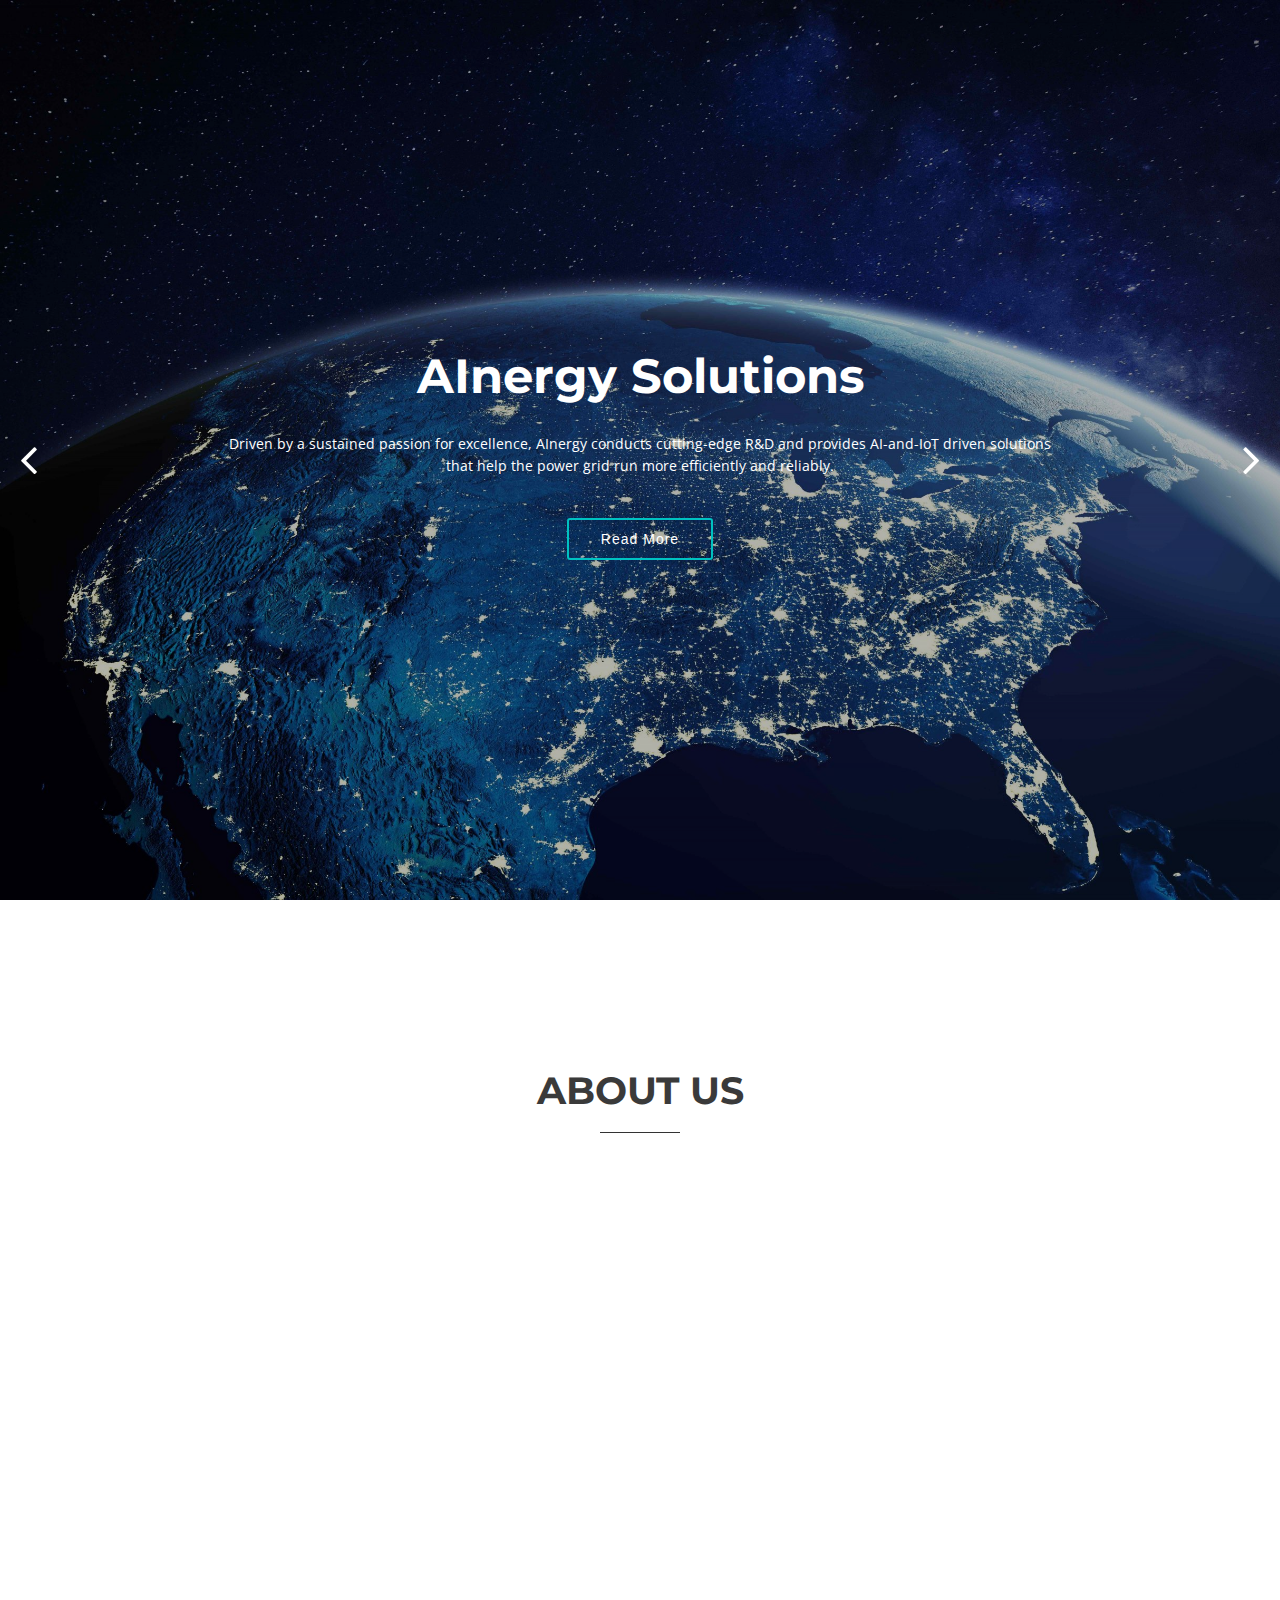
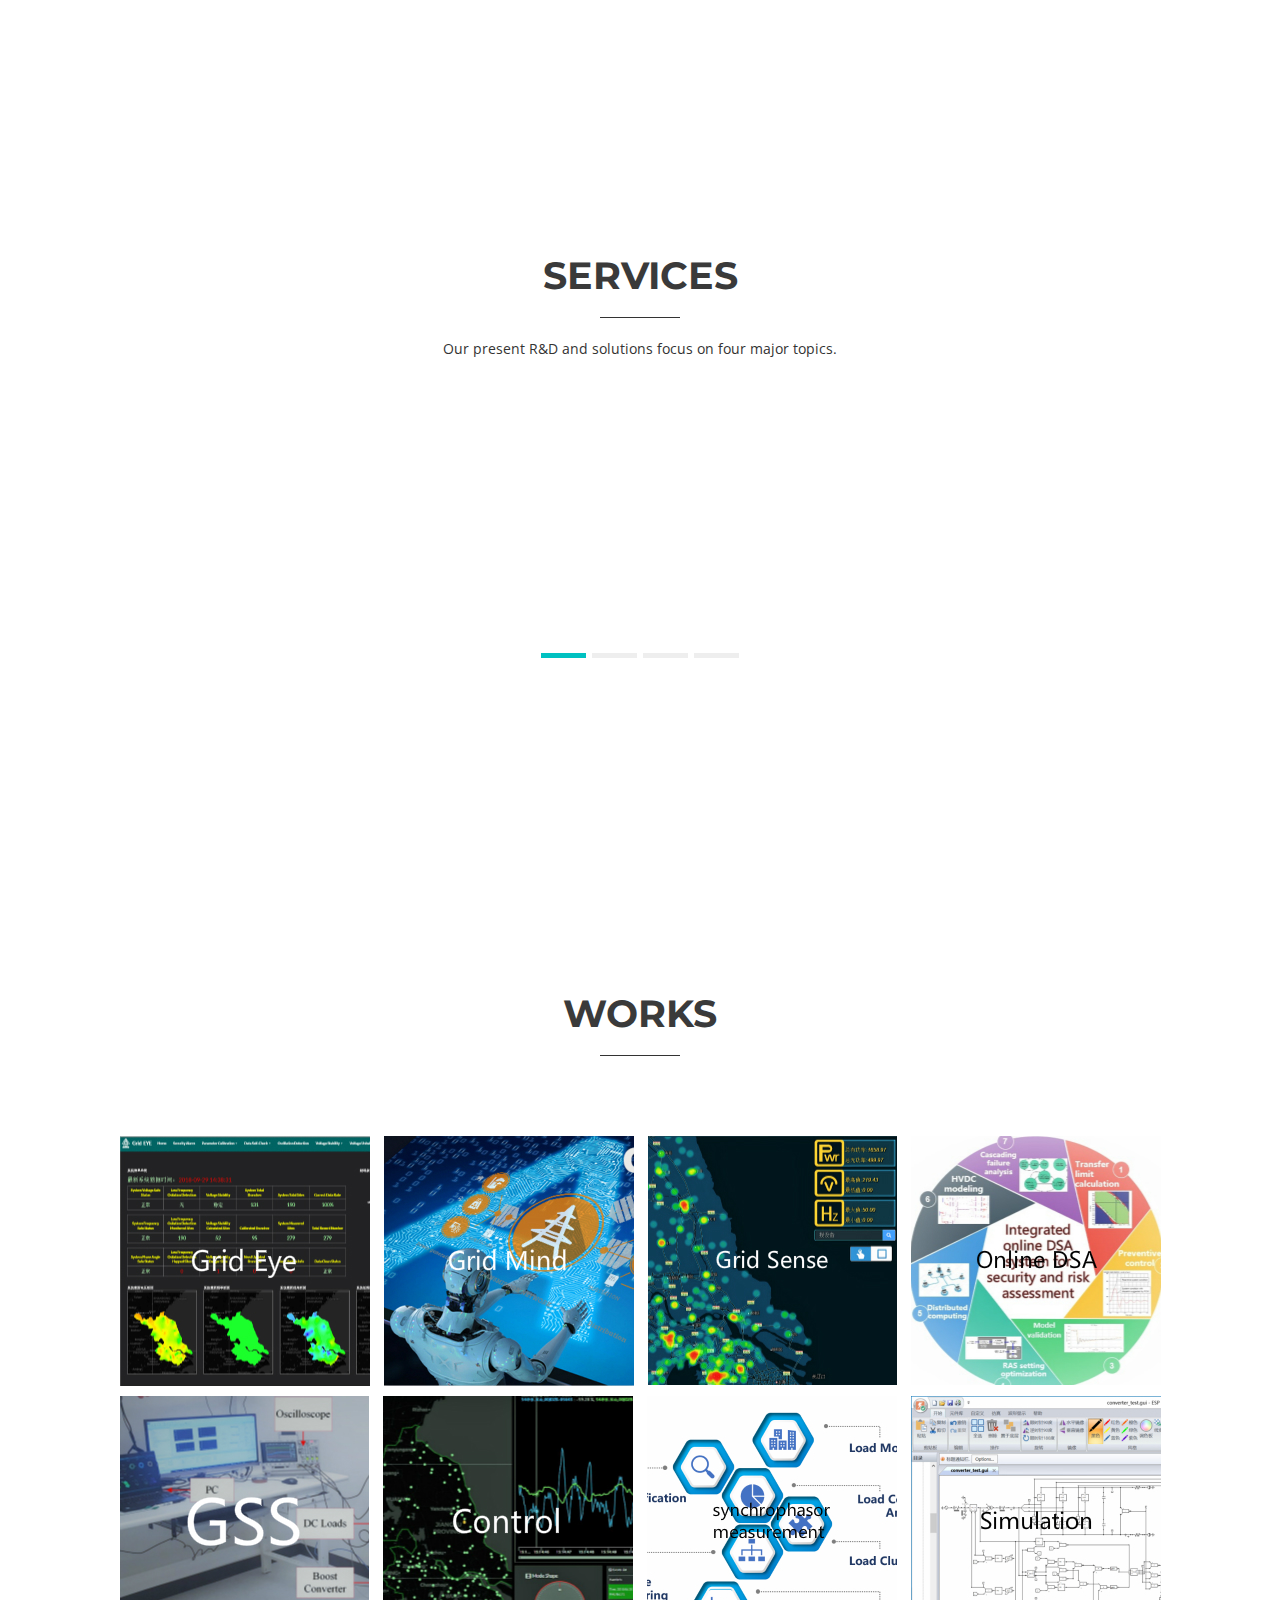
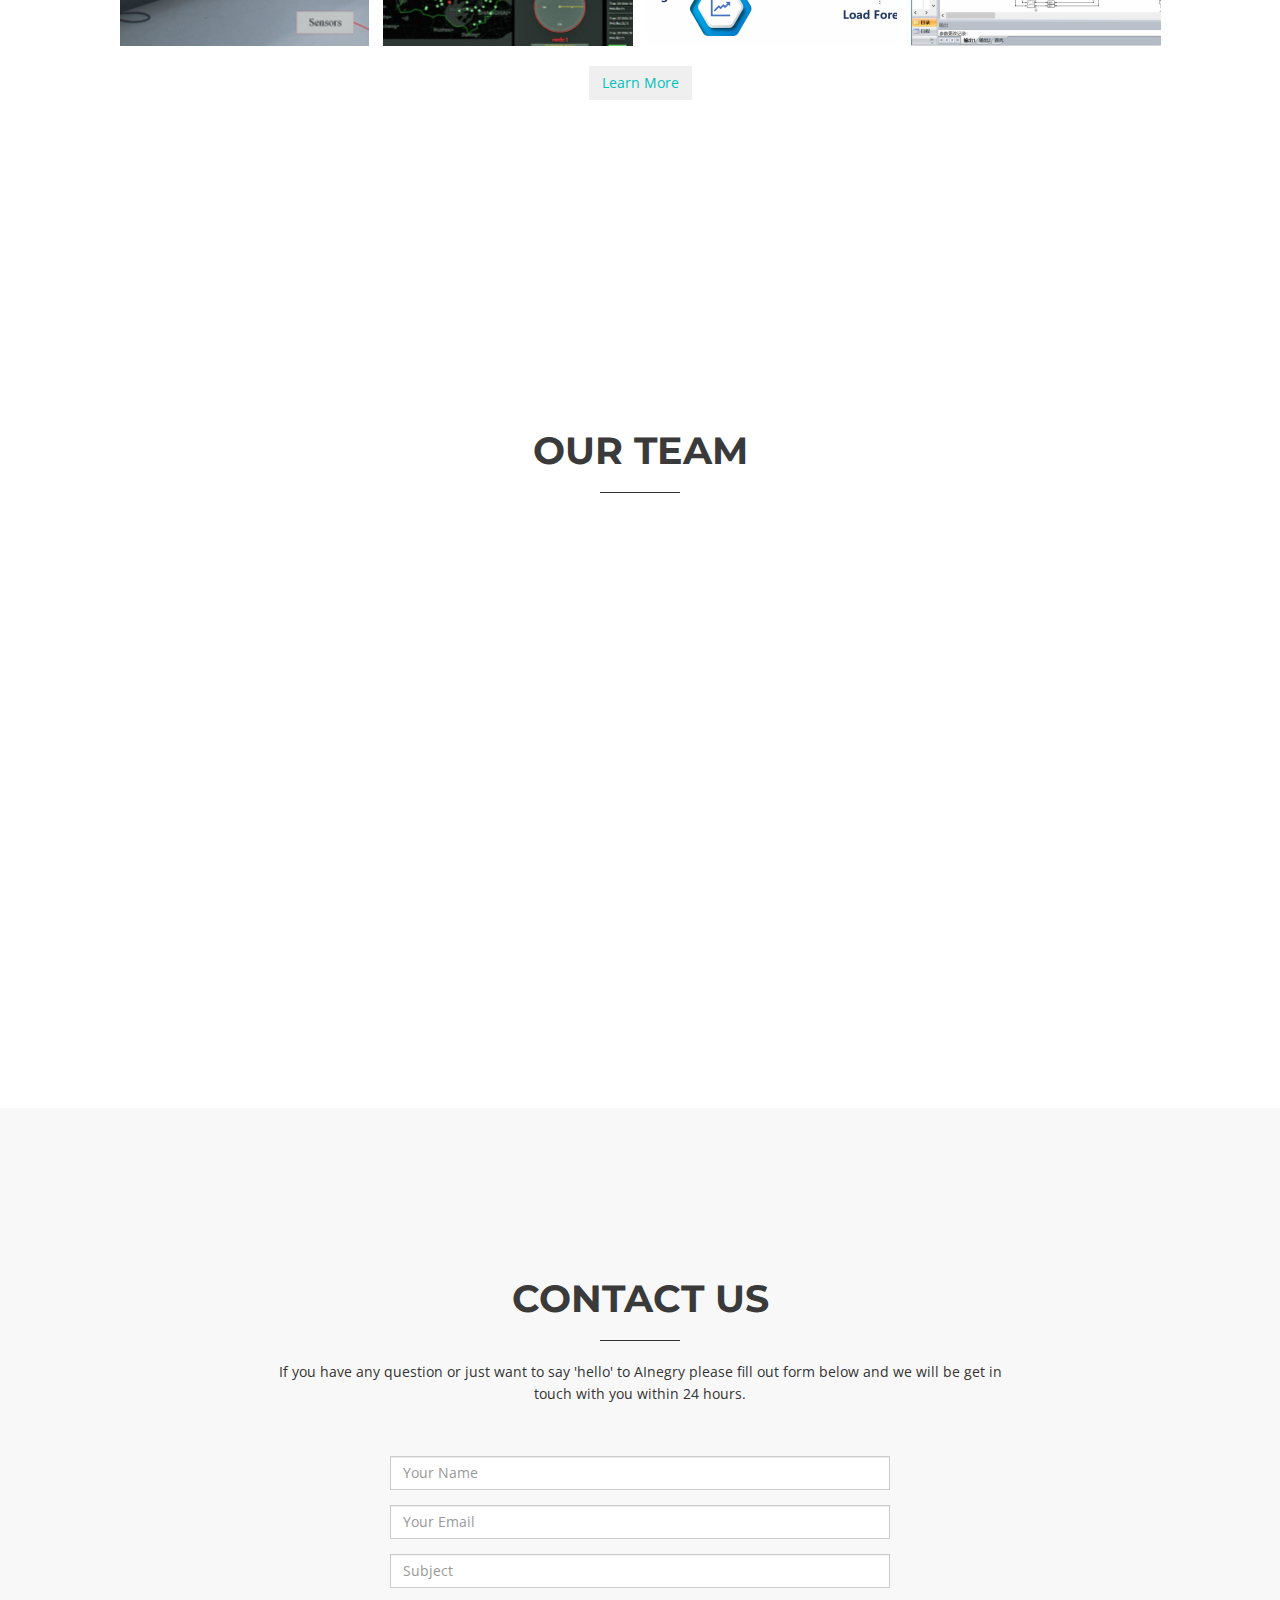
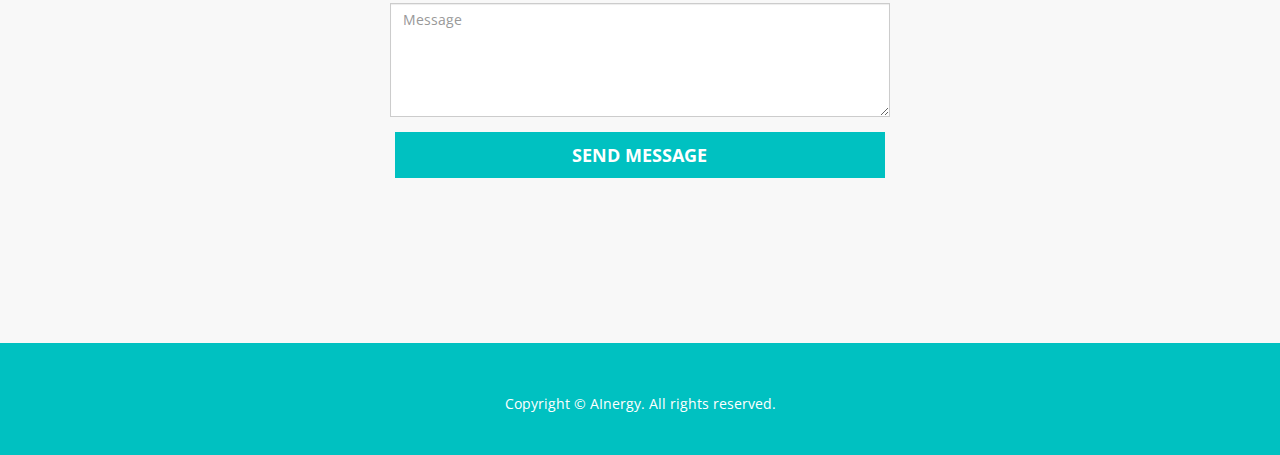
==== index.html @ 53bf7cd3 "add tab log" ====
<!DOCTYPE html>
<html>

<head>
  <title>AInergy</title>
  
  <meta charset="utf-8" />
  <meta content="width=device-width, initial-scale=1, maximum-scale=1, user-scalable=no" name="viewport">
  <!-- css -->
  <link href="https://fonts.googleapis.com/css?family=Montserrat:400,700|Open+Sans:400,300,700,800" rel="stylesheet" media="screen">

  <link href="css/bootstrap.min.css" rel="stylesheet" media="screen">
  <link href="css/style.css" rel="stylesheet" media="screen">
  <link href="color/default.css" rel="stylesheet" media="screen">
  <link rel="shortcut icon"  href="./img/intro/logo_tab.ico" >

  <!-- =======================================================
    Theme Name: AInergy
  ======================================================= -->
</head>

<body>

  <!-- Navigation -->
  <nav class="navbar navbar-default" role="navigation">
    <div class="container">
      <div class="navbar-header">
        <button type="button" class="navbar-toggle" data-toggle="collapse" data-target=".navbar-ex1-collapse">
          <span class="sr-only">Toggle nav</span>
          <span class="icon-bar"></span>
          <span class="icon-bar"></span>
          <span class="icon-bar"></span>
        </button>

        <!-- Logo text or image -->
        <!-- <a class="navbar-brand" href="index.html"> -->
          <img src="img/intro/logo.png" height="50px" style="vertical-align: middle;">
        <!-- </a> -->

      </div>
      <div class="navigation collapse navbar-collapse navbar-ex1-collapse">
        <ul class="nav navbar-nav">
          <li class="current"><a href="#intro">Home</a></li>
          <li><a href="#about">About</a></li>
          <li><a href="#services">Service</a></li>
          <li><a href="./works.html">Works</a></li>
          <li><a href="#team">Team</a></li>
          <li><a href="#contact">Contact</a></li>
        </ul>
      </div>
    </div>
  </nav>

  <!-- intro area -->
  <section id="intro">
    <div class="intro-container">
      <div id="introCarousel" class="carousel slide carousel-fade" data-ride="carousel">

        <div class="carousel-inner" role="listbox">

          <!-- Slide 1 -->
          <div class="item active">
            <div class="carousel-background"><img src="img/intro/1.jpg" alt=""></div>
            <div class="carousel-container">
              <div class="carousel-content">
                <h2 class="animated fadeInDown">AInergy Solutions</h2>
                <p class="animated fadeInUp"> 
                  Driven by a sustained passion for excellence, AInergy conducts cutting-edge R&D and provides AI-and-IoT 
                  driven solutions that help the power grid run more efficiently and reliably. </p>
                <a href="#about" class="btn-get-started animated fadeInUp">Read More</a>
              </div>
            </div>
          </div>
          
          <!-- Slide 2 -->
          <div class="item">
            <div class="carousel-background"><img src="img/intro/2.jpg" alt=""></div>
            <div class="carousel-container">
              <div class="carousel-content">
                <h2 class="animated fadeInDown">Creativity and Technology</span></h2>
                <p class="animated fadeInUp">Emphasis is particularly laid on fundamental, cutting-edge, and cross-disciplinary research and development in the fields of the electric power system modernization and the applications of information and communications technologies for power sector.</p>
                <a href="#about" class="btn-get-started animated fadeInUp">Read More</a>
              </div>
            </div>
          </div>


        <a class="carousel-control-prev" href="#introCarousel" role="button" data-slide="prev">
          <span class="carousel-control-prev-icon fa fa-angle-left" aria-hidden="true"></span>
          <span class="sr-only">Previous</span>
        </a>

        <a class="carousel-control-next" href="#introCarousel" role="button" data-slide="next">
          <span class="carousel-control-next-icon fa fa-angle-right" aria-hidden="true"></span>
          <span class="sr-only">Next</span>
        </a>

      </div>
    </div>
  </section><!-- #intro -->

  <!-- About -->
  <section id="about" class="home-section bg-white">
    <div class="container">
      <div class="row">
        <div class="col-md-offset-2 col-md-8">
          <div class="section-heading">
            <h2>About us</h2>
            <div class="heading-line"></div>
            <!-- <p>We’ve been doing smart grid research institute helps the power grid run more efficiently and reliably.</p> -->
          </div>
        </div>
      </div>
      <div class="row wow fadeInUp">
        <div class="col-md-6 about-img">
          <img src="img/intro/about-img.jpg" alt="">
        </div>

        <div class="col-md-6 content">
          <!-- <h2>The electric power industry faces great challenges and opportunities</h2>
          <h3>from increasing penetration of renewables, 
            transportation electrification, hybrid operation of AC and DC grids, and aging infrastructure. </h3> -->
          <h3>
            The AInergy group conducts applied research to address the challenges of renewable energy integration and 
            power system modernization from the perspectives of AI and IoT based advanced control and analytics technolgoies. 
            In particular, we leverage state-of-the-art ICT technologies solve system level problems and provide 
            Software-as-a-Serivce (SaaS) to our clients. Our team is form by talented researchers and engineers from multiple 
            disciplines, including power engineering, operations research, software engineering, and communications. 
            Our products have been deployed and serving the smart grids for years with proven track of effectiveness.
          </h3>
        </div>
      </div>
    </div>
  </section>

  <!-- Parallax 1 -->
  <!-- <section id="parallax1" class="home-section parallax" data-stellar-background-ratio="0.5">
    <div class="container">
      <div class="row">
        <div class="col-md-12">
          <div class="color-light">
            <h2 class="wow bounceInDown" data-wow-delay="0.5s">Details are the key for perfection</h2>
            <p class="lead wow bounceInUp" data-wow-delay="1s">We mix all detailed things together</p>
          </div>
        </div>
      </div>
    </div>
  </section> -->

  <!-- Services -->
  <section id="services" class="home-section bg-white">
    <div class="container">
      <div class="row">
        <div class="col-md-offset-2 col-md-8">
          <div class="section-heading">
            <h2>Services</h2>
            <div class="heading-line"></div>
            <p>Our present R&D and solutions focus on four major topics. </p>
          </div>
        </div>
      </div>
      <div class="row">
        <div class="col-md-12">
          <div id="carousel-service" class="service carousel slide">

            <!-- slides -->
            <div class="carousel-inner">
              <div class="item active">
                <div class="row">
                  <div class="col-sm-12 col-md-offset-1 col-md-6">
                    <div class="wow bounceInLeft">
                      <h4>AI-Driven Power System Automatic Control</h4>
                      <p>AI and HPC Based Autonomous Dispatch Robot for Power Grid - "Grid Mind"</p>
                    </div>
                  </div>
                  <div class="col-sm-12 col-md-5">
                    <div class="screenshot wow bounceInRight">
                      <img src="img/screenshots/gridmind.png" class="img-responsive" alt="" />
                    </div>
                  </div>
                </div>
              </div>
              <div class="item">
                <div class="row">
                  <div class="col-sm-12 col-md-offset-1 col-md-6">
                    <div class="wow bounceInLeft">
                      <h4>Big Data Analysis</h4>
                      
                      <p>An Integrated Wide-area Grid Security Monitoring and Control System - "Grid Eye"</p>
                    </div>
                  </div>
                  <div class="col-sm-12 col-md-5">
                    <div class="screenshot wow bounceInRight">
                      <img src="img/screenshots/grideye.png" class="img-responsive" alt="" />
                    </div>
                  </div>
                </div>
              </div>
              <div class="item">
                <div class="row">
                  <div class="col-sm-12 col-md-offset-1 col-md-6">
                    <div class="wow bounceInLeft">
                      <h4>IoT and Blockchain Driven Distributed Energy Resources Aggregation</h4>
                      <p>Our team together with NARI have developed an innovative cyber-physical system, Grid Sense, for fast and adaptive direct load control based on the Internet of Things (IoT), edge computing, and nonintrusive load monitoring (NILM) technologies.</p>
                    </div>
                  </div>
                  <div class="col-sm-12 col-md-5">
                    <div class="screenshot wow bounceInRight">
                      <img src="img/screenshots/srtplug.jpg" class="img-responsive" alt="" />
                    </div>
                  </div>
                </div>
              </div>
              <div class="item">
                <div class="row">
                  <div class="col-sm-12 col-md-offset-1 col-md-6">
                    <div class="wow bounceInLeft">
                      <h4>Integrated energy system and micro-grid</h4>
                      <p>Grid storage system (GSS) offers valuable benefits for the economic and reliable operation of the grid. </p>
                    </div>
                  </div>
                  <div class="col-sm-12 col-md-5">
                    <div class="screenshot wow bounceInRight">
                      <img src="img/screenshots/ess.jpg" class="img-responsive" alt="" />
                    </div>
                  </div>
                </div>
              </div>

            </div>

            <!-- Indicators -->
            <ol class="carousel-indicators">
              <li data-target="#carousel-service" data-slide-to="0" class="active"></li>
              <li data-target="#carousel-service" data-slide-to="1"></li>
              <li data-target="#carousel-service" data-slide-to="2"></li>
              <li data-target="#carousel-service" data-slide-to="3"></li>
            </ol>
          </div>
        </div>
      </div>
    </div>
  </section>

  <!-- Works -->
  <section id="portfolio" class="home-section bg-white">
    <div class="container">
      <div class="row">
        <div class="col-md-offset-2 col-md-8">
          <div class="section-heading">
            <h2>Works</h2>
            <div class="heading-line"></div>
          </div>
        </div>
      </div>
      <div class="row">
        <div class="col-lg-12">

          <ul id="og-grid" class="og-grid">
            <li>
              <a href="./works.html">
                <img src="img/works/thumbs/1.jpg" alt="./works.html" />
              </a>
            </li>
            <li>
              <a href="./works.html">
                <img src="img/works/thumbs/2.jpg" alt="./works.html" />
              </a>
            </li>
            <li>
              <a href="./works.html">
                <img src="img/works/thumbs/3.jpg" alt="./works.html" />
              </a>
            </li>
            <li>
              <a href="./works.html">
                <img src="img/works/thumbs/4.jpg" alt="./works.html" />
              </a>
            </li>
            <li>
              <a href="./works.html">
                <img src="img/works/thumbs/5.jpg" alt="./works.html" />
              </a>
            </li>
            <li>
              <a href="./works.html">
                <img src="img/works/thumbs/6.jpg" alt="./works.html" />
              </a>
            </li>
            <li>
              <a href="./works.html">
                <img src="img/works/thumbs/7.jpg" alt="./works.html" />
              </a>
            </li>
            <li>
              <a href="./works.html">
                <img src="img/works/thumbs/8.jpg" alt="./works.html" />
              </a>
            </li>

          </ul>
          <button><a href="./works.html">Learn More</a></button>
        </div>
      </div>

    </div>
  </section>

  <!-- Parallax 2 -->
  <!-- <section id="parallax2" class="home-section parallax" data-stellar-background-ratio="0.5">
    <div class="container">
      <div class="row">
        <div class="col-md-12">
          <ul class="clients">
            <li class="wow fadeInDown" data-wow-delay="0.3s"><a href="#"><img src="img/clients/state_grid.png" alt="" /></a></li>
          </ul>
        </div>
      </div>
    </div>
  </section> -->

  <!-- Team -->
  <section id="team" class="home-section bg-white">
    <div class="container">
      <div class="row">
        <div class="col-md-offset-2 col-md-8">
          <div class="section-heading">
            <h2>Our Team</h2>
            <div class="heading-line"></div>
          </div>
        </div>
      </div>
      <div class="row" >
        <div class="col-xs-12 col-sm-3 col-md-3 col-lg-3">
          <div class="box-team wow bounceInUp" data-wow-delay="0.1s">
            <img src="img/team/0.jpg" alt="" class="img-circle img-responsive" />
            <h4>Di Shi, Ph.D.</h4>
            <p>Founder</p>
            <button onclick="window.open('http://www.ainergysolutions.com/','mywindow');">Learn More</button>
          </div>
        </div>
        <!-- <div class="col-xs-12 col-sm-3 col-md-3 col-lg-3" data-wow-delay="0.3s">
          <div class="box-team wow bounceInUp">
            <img src="img/team/2.jpg" alt="" class="img-circle img-responsive" />
            <h4>Thomas Jeffersonn</h4>
            <p>Web Designer</p>
          </div>
        </div>
        <div class="col-xs-12 col-sm-3 col-md-3 col-lg-3" data-wow-delay="0.5s">
          <div class="box-team wow bounceInUp">
            <img src="img/team/3.jpg" alt="" class="img-circle img-responsive" />
            <h4>Nola Maurin</h4>
            <p>Illustrator</p>
          </div>
        </div>
        <div class="col-xs-12 col-sm-3 col-md-3 col-lg-3" data-wow-delay="0.7s">
          <div class="box-team wow bounceInUp">
            <img src="img/team/4.jpg" alt="" class="img-circle img-responsive" />
            <h4>Mira Ladovic</h4>
            <p>Typographer</p>
          </div>
        </div> -->
      </div>
    </div>
  </section>

  <!-- Contact -->
  <section id="contact" class="home-section bg-gray">
    <div class="container">
      <div class="row">
        <div class="col-md-offset-2 col-md-8">
          <div class="section-heading">
            <h2>Contact us</h2>
            <div class="heading-line"></div>
            <p>If you have any question or just want to say 'hello' to AInegry please fill out form below and
              we will be get in touch with you within 24 hours. </p>
          </div>
        </div>
      </div>

      <div class="row">
        <div class="col-md-offset-2 col-md-8">
          <div id="sendmessage">Your message has been sent. Thank you!</div>
          <div id="errormessage"></div>

          <form action="" method="post" class="form-horizontal contactForm" role="form">
            <div class="col-md-offset-2 col-md-8">
              <div class="form-group">
                <input type="text" name="name" class="form-control" id="name" placeholder="Your Name" data-rule="minlen:4"
                  data-msg="Please enter at least 4 chars" />
                <div class="validation"></div>
              </div>
            </div>

            <div class="col-md-offset-2 col-md-8">
              <div class="form-group">
                <input type="email" class="form-control" name="email" id="email" placeholder="Your Email" data-rule="email"
                  data-msg="Please enter a valid email" />
                <div class="validation"></div>
              </div>
            </div>

            <div class="col-md-offset-2 col-md-8">
              <div class="form-group">
                <input type="text" class="form-control" name="subject" id="subject" placeholder="Subject" data-rule="minlen:4"
                  data-msg="Please enter at least 8 chars of subject" />
                <div class="validation"></div>
              </div>
            </div>

            <div class="col-md-offset-2 col-md-8">
              <div class="form-group">
                <textarea class="form-control" name="message" rows="5" data-rule="required" data-msg="Please write something for us"
                  placeholder="Message"></textarea>
                <div class="validation"></div>
              </div>
            </div>
            <div class="form-group">
              <div class="col-md-offset-2 col-md-8">
                <button type="submit" class="btn btn-theme btn-lg btn-block">Send message</button>
              </div>
            </div>
          </form>

        </div>
      </div>

    </div>
  </section>

  <!-- Bottom widget -->
  <!-- <section id="bottom-widget" class="home-section bg-white">
    <div class="container">
      <div class="row">
        <div class="col-md-4">
          <div class="contact-widget wow bounceInLeft">
            <i class="fa fa-map-marker fa-4x"></i>
            <h5>Main Office</h5>
            <p>
              250 W. Tasman Dr. Ste 100<br>
              San Jose, CA, 95134<br>
              USA
            </p>
          </div>
        </div>
        <div class="col-md-4">
          <div class="contact-widget wow bounceInUp">
            <i class="fa fa-phone fa-4x"></i>
            <h5>Call</h5>
            <p>
              +1 (480)-621-9346

            </p>
          </div>
        </div>
        <div class="col-md-4">
          <div class="contact-widget wow bounceInRight">
            <i class="fa fa-envelope fa-4x"></i>
            <h5>Email us</h5>
            <p>
              di.shi@geirina.net
            </p>
          </div>
        </div>
      </div>
      <div class="row mar-top30">
        <div class="col-md-12">
          <h5>We're on social networks</h5>
          <ul class="social-network">
            <li><a href="#">
                <span class="fa-stack fa-2x">
                  <i class="fa fa-circle fa-stack-2x"></i>
                  <i class="fa fa-facebook fa-stack-1x fa-inverse"></i>
                </span></a>
            </li>
            <li><a href="#">
                <span class="fa-stack fa-2x">
                  <i class="fa fa-circle fa-stack-2x"></i>
                  <i class="fa fa-dribbble fa-stack-1x fa-inverse"></i>
                </span></a>
            </li>
            <li><a href="#">
                <span class="fa-stack fa-2x">
                  <i class="fa fa-circle fa-stack-2x"></i>
                  <i class="fa fa-twitter fa-stack-1x fa-inverse"></i>
                </span></a>
            </li>
            <li><a href="#">
                <span class="fa-stack fa-2x">
                  <i class="fa fa-circle fa-stack-2x"></i>
                  <i class="fa fa-pinterest fa-stack-1x fa-inverse"></i>
                </span></a>
            </li>
          </ul>
        </div>
      </div>
    </div>
  </section> -->

  <!-- Footer -->
  <footer>
    <div class="container">
      <div class="row">
        <div class="col-md-12">
          <p>Copyright &copy; AInergy. All rights reserved.</p>
        </div>
      </div>
    </div>
  </footer>

  <a href="#" class="back-to-top"><i class="fa fa-chevron-up"></i></a>

  <!-- js -->
  <script src="js/jquery.js"></script>
  <script src="js/bootstrap.min.js"></script>
  <script src="js/wow.min.js"></script>
  <script src="js/jquery.scrollTo.min.js"></script>
  <script src="js/jquery.nav.js"></script>
  <script src="js/modernizr.custom.js"></script>
  <script src="js/grid.js"></script>
  <script src="js/stellar.js"></script>
  <!-- Contact Form JavaScript File -->
  <script src="contactform/contactform.js"></script>

  <!-- Template Custom Javascript File -->
  <script src="js/custom.js"></script>

</body>

</html>
---- css/style.css ----
/*
  Theme Name: Alstar
  Theme URL: https://bootstrapmade.com/alstar-free-parallax-bootstrap-template/
  Author: BootstrapMade.com
  Author URL: https://bootstrapmade.com
*/

/* ================================
Imports
================================= */
@import url('font-awesome.min.css');
@import url('simpletextrotator.css');
@import url('overwrite.css');
@import url('animate.css');

/* ================================
General
================================= */

body{
	text-align: center;
	font-family: 'Open Sans', sans-serif;
	font-size: 14px;
	line-height: 1.6em;
}

h1 {
	font-size: 36px;
}
h2 {
	font-size: 32px;
}
h3 {
	font-size: 28px;
}
h4 {
	font-size: 24px;
}
h5 {
	font-size: 20px;
}
h6 {
	font-size: 18px;
}

h1,h2,h3,h4,h5,h6,.h1,.h2,.h3,.h4,.h5,.h6{
	color: #3a3a3a;
	font-weight: 700;
	margin-bottom: 20px;
	font-family: 'Montserrat', sans-serif;
}


.lead{
	font-weight: 400;
}

button {
	display: inline-block;
	margin-bottom: 0;
	margin-bottom: 10px;
	padding: 6px 12px;
	border: 1px solid transparent;
	vertical-align: middle;
	text-align: center;
	white-space: nowrap;
	font-weight: normal;
	font-size: 14px;
	line-height: 1.428571429;
	cursor: pointer;
	-webkit-user-select: none;
	-moz-user-select: none;
	-ms-user-select: none;
	-o-user-select: none;
	user-select: none;
}
button.navbar-toggle {
	background: #2b2b2b;
	border: none;
	color: #fff;
}

.btn-theme,.btn-theme:hover,.btn-theme:focus{
	color: #fff;
}
.btn-theme:hover{
	background: transparent !important;
	border-color: #999;
	color: #999;
}


/* ================================
margin, padding
================================= */
.mar-top0 {
	margin-top: 0;
}
.mar-top10 {
	margin-top: 10px;
}
.mar-top20 {
	margin-top: 20px;
}
.mar-top30 {
	margin-top: 30px;
}
.mar-top40 {
	margin-top: 40px;
}


/* Back to top button */
.back-to-top {
  position: fixed;
  display: none;
  padding: 6px 12px 9px 12px;
  font-size: 16px;
  border-radius: 2px;
  right: 15px;
  bottom: 15px;
  transition: background 0.5s;
  z-index:1000;
}

@media (max-width: 768px) {
  .back-to-top {
    bottom: 15px;
  }
}

.back-to-top:focus {
  outline: none;
}

/* ================================
Navbar
================================= */

nav.navbar{
	position: fixed;
	top: -72px;
	margin-bottom: 0px;
	padding: 10px 0px 10px 0px;
	width: 100%;
	border-radius: 0px;
	transition: all 0.2s;
}

#work {
	position: fixed;
	top: 0px;
	padding: 10px 0px 10px 0px;
	width: 100%;
	z-index:9999;
	background:#00c1c1;
	display: block;
	/* background: rgba(255,255,255); */
}

.navbar-nav{
	float: right;
}

nav.navbar.fixed-to-top{
	top: 0px;
}

.navbar-default{
	border: none;
	border-bottom: none;
	opacity: 1;
	display: none;
	z-index: 9999;
}


.navbar-default .navbar-nav>li>a {
	color: #fff;
	font-weight: 700;
	text-transform: uppercase;
}

.navbar-default .navbar-nav>li>a:hover, .navbar-default .navbar-nav>li>a:focus{
	color: #3A3A3A;
	cursor: pointer;
	-webkit-transition: all 300ms ease-in-out;
	-moz-transition: all 300ms ease-in-out;
	-ms-transition: all 300ms ease-in-out;
	-o-transition: all 300ms ease-in-out;
	transition: all 300ms ease-in-out;
	outline: 0;
}

/* brand / logo */
.navbar-default .navbar-brand{
	color: #fff;
	text-transform: uppercase;
	font-weight: 700;
	font-size: 2em;
}


/* ================================
Home sections
================================= */

.home-section {
	width: 100%;
	padding: 150px 0px 150px 0px;
}

/* --- heading --- */
.section-heading {
	margin-bottom: 50px;
}

.section-heading h2 {
	font-size: 38px;
	text-transform: uppercase;
}

.section-heading .heading-line {
	margin:0 auto;
	display: block;
	height: 1px;
	width: 80px;
	background: #333;
	margin-top: 10px;
	margin-bottom: 20px;
}


/* --- section bg var --- */

.bg-white {
	background: #fff;
}

.bg-gray {
	background: #f8f8f8;
}

.bg-dark {
	background: #575757;
}


/* --- section content general color --- */

.color-light h1,.color-light h2,.color-light h3,.color-light h4,.color-light h5,.color-light h6 {
	color: #fff;
}


.color-light p {
	color: #eee;
}


/* ==========================
Parallax
============================= */

#parallax1{
	background-image: url(../img/parallax/1.jpg);
}
#parallax2{
	background-image: url(../img/parallax/2.jpg);
}


/* ================================
Intro
================================= */

#intro {
  width: 100%;
  height: 100vh;
  background-color: rgba(0, 0, 0, 0.3);
}

#intro .item {
  width: 100%;
  height: 100vh;
  background-size: cover;
  background-position: center;
  background-repeat: no-repeat;
}

#intro .item::before {
  content: '';
  background-color: rgba(0, 0, 0, 0.3);
  position: absolute;
  height: 100%;
  width: 100%;
  top: 0;
  right: 0;
  left: 0;
  bottom: 0;
}

#intro .carousel-container {
  display: -webkit-box;
  display: -webkit-flex;
  display: -ms-flexbox;
  display: flex;
  -webkit-box-pack: center;
  -webkit-justify-content: center;
  -ms-flex-pack: center;
  justify-content: center;
  -webkit-box-align: center;
  -webkit-align-items: center;
  -ms-flex-align: center;
  align-items: center;
  position: absolute;
  bottom: 0;
  top: 0;
  left: 0;
  right: 0;
}

#intro .carousel-content {
  text-align: center;
}

#intro h2 {
  color: #fff;
  margin-bottom: 30px;
  font-size: 48px;
  font-weight: 700;
}

#intro p {
  width: 70%;
  -webkit-animation-delay: 0.4s;
  animation-delay: 0.4s;
  margin: 0 auto 30px auto;
  color: #fff;
}

@media (max-width: 768px ) {
  #intro h2 {
    font-size: 36px;
  }
}

#intro .carousel-inner .item {
  transition-property: opacity;
  background-position: center top;
}

#intro .carousel-inner .item,
#intro .carousel-inner .active.left,
#intro .carousel-inner .active.right {
  opacity: 0;
}

#intro .carousel-inner .active,
#intro .carousel-inner .next.left,
#intro .carousel-inner .prev.right {
  opacity: 1;
  transition: 0.9s;
}

#intro .carousel-inner .next,
#intro .carousel-inner .prev,
#intro .carousel-inner .active.left,
#intro .carousel-inner .active.right {
  left: 0;
  -webkit-transform: translate3d(0, 0, 0);
  transform: translate3d(0, 0, 0);
}

#intro .carousel-control-prev,
#intro .carousel-control-next {
  color: #fff;
  position: absolute;
  top: calc(50% - 15px);
}

#intro .carousel-control-prev {
  left: 20px;
}

#intro .carousel-control-next {
  right: 20px;
}

#intro .carousel-control-next-icon,
#intro .carousel-control-prev-icon {
  background: none;
  font-size: 48px;
  line-height: 1;
}

#intro .carousel-indicators {
  cursor: pointer;
}

#intro .btn-get-started {
  font-family: "Raleway", sans-serif;
  font-weight: 500;
  font-size: 14px;
  letter-spacing: 1px;
  display: inline-block;
  padding: 12px 32px;
  border-radius: 3px;
  transition: 0.5s;
  line-height: 1;
  margin: 10px;
  color: #fff;
  -webkit-animation-delay: 0.8s;
  animation-delay: 0.8s;
  border: 2px solid #00c1c1;
}

#intro .btn-get-started:hover {
  background: #00c1c1;
  color: #fff;
  text-decoration: none;
}

/* ================================
About
================================= */

#about .about-img {
  height: 350px;
  overflow: hidden;
}

#about .about-img img {
  margin-left: -15px;
  max-width: 100%;
}

@media (max-width: 768px) {
  #about .about-img {
    height: auto;
  }
  #about .about-img img {
    margin-left: 0;
    padding-bottom: 30px;
  }
}

#about .content h2 {
  color: #333;
  font-weight: 300;
  font-size: 24px;
  text-align: left;
}

#about .content h3 {
  color: #777;
  font-weight: 300;
  font-size: 18px;
  line-height: 26px;
  font-style: italic;
  text-align: left;
}

#about .content p {
  line-height: 26px;
  text-align: left;
}

#about .content p:last-child {
  margin-bottom: 0;
}
/* ================================
Works
================================= */

#portfolio .portfolio-img {
	height: 350px;
	overflow: hidden;
  }
  
  #portfolio .portfolio-img img {
	margin-left: -15px;
	max-width: 100%;
  }
  
  @media (max-width: 768px) {
	#portfolio .portfolio-img {
	  height: auto;
	}
	#portfolio .portfolio-img img {
	  margin-left: 0;
	  padding-bottom: 30px;
	}
  }
  
  #portfolio .content h2 {
	color: #333;
	font-weight: 300;
	font-size: 24px;
	text-align: left;
  }
  
  #portfolio .content h3 {
	color: #777;
	font-weight: 300;
	font-size: 18px;
	line-height: 26px;
	font-style: italic;
	text-align: left;
  }
  
  #portfolio .content p {
	line-height: 26px;
	text-align: left;
  }
  
  #portfolio .content p:last-child {
	margin-bottom: 0;
  }
/* ================================
Team
================================= */
.box-team img {
	margin-bottom: 30px;
}



/* ================================
Services
================================= */
.service.carousel h4,.service.carousel p {
	text-align: left;
}


.service .carousel-control{
	background: none;
}

.service .screenshot{
	overflow: hidden;
	overflow: hidden;
	margin-right: auto;
	margin-left: auto;
}

.service .screenshot img{
	margin-right: auto;
	margin-left: auto;
	padding-left: 4px;
	width: 400px;
}

.service .carousel-indicators {
	position: relative;
	bottom: 0;
	left: 0;
	margin-top: 0px;
	margin-bottom: 0px;
	margin-left: 0px;
	padding: 5px;
	padding-bottom: 8px;
	width: 100%;
	background: #ffffff;
}

.service .carousel-indicators .active {
	width: 45px;
	height: 5px;
	border: none;
	border-radius: 0px;
}

.service .carousel-indicators li {
	display: inline-block;
	margin: 1px;
	width: 45px;
	height: 5px;
	border: none;
	border-radius: 0px;
	background: #eeeeee;
	text-indent: -999px;
	cursor: pointer;
}


/* ================================
Works
================================= */
.og-grid {
	list-style: none;
	padding: 20px 0;
	margin: 0 auto;
	text-align: center;
	width: 100%;
}

.og-grid li {
	display: inline-block;
	margin: 10px 5px 0 5px;
	vertical-align: top;
	height: 250px;
}

.og-grid li > a,
.og-grid li > a img {
	border: none;
	outline: none;
	display: block;
	position: relative;
}

.og-grid li.og-expanded > a::after {
	top: auto;
	border: solid transparent;
	content: " ";
	height: 0;
	width: 0;
	position: absolute;
	pointer-events: none;
	border-bottom-color: none;
	border-width: 15px;
	left: 50%;
	margin: -20px 0 0 -15px;
}

.og-expander {
	position: absolute;
	background: #FFF;
	top: auto;
	left: 0;
	width: 100%;
	margin-top: 10px;
	text-align: left;
	height: 0;
	overflow: hidden;
}

.og-expander-inner {
	padding: 50px 0;
	height: 100%;
}

.og-close {
	position: absolute;
	width: 40px;
	height: 40px;
	top: 20px;
	right: 20px;
	cursor: pointer;
}

.og-close::before,
.og-close::after {
	content: '';
	position: absolute;
	width: 100%;
	top: 50%;
	height: 1px;
	background: #888;
	-webkit-transform: rotate(45deg);
	-moz-transform: rotate(45deg);
	transform: rotate(45deg);
}

.og-close::after {
	-webkit-transform: rotate(-45deg);
	-moz-transform: rotate(-45deg);
	transform: rotate(-45deg);
}

.og-close:hover::before,
.og-close:hover::after {
	background: #333;
}

.og-fullimg,
.og-details {
	width: 50%;
	float: left;
	height: 100%;
	overflow: hidden;
	position: relative;
}

.og-details {
	padding: 0 40px 0 0;
}

.og-fullimg {
	text-align: center;
}

.og-fullimg img {
	display: inline-block;
	max-height: 100%;
	max-width: 100%;
}

.og-details h4 {
	font-weight: 300;
	margin-bottom: 10px;
}

.og-details p {
	font-weight: 300;
	font-size: 16px;
	line-height: 1.6em;
	color: #555;
}

.og-details a {
	font-weight: 700;
	display: inline-block;
	margin: 30px 0 0;
	outline: none;
}


.og-details a:hover {
	border-color: #999;
	color: #999;
}

.og-loading {
	width: 20px;
	height: 20px;
	border-radius: 50%;
	background: #ddd;
	box-shadow: 0 0 1px #ccc, 15px 30px 1px #ccc, -15px 30px 1px #ccc;
	position: absolute;
	top: 50%;
	left: 50%;
	margin: -25px 0 0 -25px;
	-webkit-animation: loader 0.5s infinite ease-in-out both;
	-moz-animation: loader 0.5s infinite ease-in-out both;
	animation: loader 0.5s infinite ease-in-out both;
}

@-webkit-keyframes loader {
	0% { background: #ddd; }
	33% { background: #ccc; box-shadow: 0 0 1px #ccc, 15px 30px 1px #ccc, -15px 30px 1px #ddd; }
	66% { background: #ccc; box-shadow: 0 0 1px #ccc, 15px 30px 1px #ddd, -15px 30px 1px #ccc; }
}

@-moz-keyframes loader {
	0% { background: #ddd; }
	33% { background: #ccc; box-shadow: 0 0 1px #ccc, 15px 30px 1px #ccc, -15px 30px 1px #ddd; }
	66% { background: #ccc; box-shadow: 0 0 1px #ccc, 15px 30px 1px #ddd, -15px 30px 1px #ccc; }
}

@keyframes loader {
	0% { background: #ddd; }
	33% { background: #ccc; box-shadow: 0 0 1px #ccc, 15px 30px 1px #ccc, -15px 30px 1px #ddd; }
	66% { background: #ccc; box-shadow: 0 0 1px #ccc, 15px 30px 1px #ddd, -15px 30px 1px #ccc; }
}

@media screen and (max-width: 830px) {

	.og-expander h3 { font-size: 32px; }
	.og-expander p { font-size: 13px; }
	.og-expander a { font-size: 12px; }

}

@media screen and (max-width: 650px) {

	.og-fullimg { display: none; }
	.og-details { float: none; width: 100%; }

}

/* ================================
Contact
================================= */

.validation {
  color: red;
  display:none;
  margin: 0;
  font-weight:400;
  font-size:13px;
}

#sendmessage {
  color: green;
  border:1px solid green;
  display:none;
  text-align:center;
  padding:15px;
  font-weight:600;
  margin-bottom:15px;
}

#errormessage {
  color: red;
  display:none;
  border:1px solid red;
  text-align:center;
  padding:15px;
  font-weight:600;
  margin-bottom:15px;
}

#sendmessage.show, #errormessage.show, .show {
	display:block;
}

/* ================================
Clients
================================= */
ul.clients {
	list-style: none;
}
ul.clients li {
	display: inline;
}


/* ================================
Bottom widget
================================= */
#bottom-widget {
  overflow: hidden;
}
ul.social-network {
	margin: 0;
	margin-left:0;
	padding-left: 0;
	list-style: none;
}
ul.social-network li {
	display: inline;
	margin: 5px 5px;
}


ul.social-network li a:hover span .fa-circle {
	color: #2b2b2b;
}

ul.social-network li a i{
  transition: 0.3s
}
/* ================================
Footer
================================= */
footer {
	background: #00c1c1;
	color: #fff;
	padding: 50px 0 30px;
}

footer a {
	color: #fff;
}

footer a:hover {
	color: #fff;
	text-decoration: underline;
}

/* ================================
more media queries
================================= */

@media (max-width:768px) {

	header{
		padding-bottom: 50px;
		min-height: 1000px;
		height: 100%;
	}

	.navbar-nav {
		float: left;
		text-align: left;
	}

	.box-team, .box-team img {
		text-align: center;
	}
	.box-team img {
		float: none;
		margin:0 auto;
	}
	.box-team {
		margin-bottom: 30px;
	}

	.og-fullimg { display: none; }
	.og-details { float: none; width: 100%; padding: 0 40px; }

}

@media (max-width:992px) {

	.service.carousel .item h4, .service.carousel .item p{
		text-align: center;
	}

	.service p{
			margin-bottom: 60px;
	}
	.og-expander {
		background: transparent;

	}
	.og-details {
		padding: 0 20px;
	}

}

@media (max-width:480px){

	header .carousel-iphone, .detail .screenshot{
		width: 280px;
	}

	header .carousel, .detail .screenshot img{
		padding-top: 85px;
		width: 245px;
	}

	.service .screenshot img{
		margin-top: -12px;
		padding-top: 0px;
	}

	header{
		padding-top: 30px;
		padding-bottom: 0px;
	}

	header h1{
		font-size: 70px;
	}
}
---- color/default.css ----
a, a:hover {
  color: #00c1c1;
}


/* Back to top button */
.back-to-top {
  background: #00c1c1;
  color: #fff;
}


.back-to-top:focus {
  background: #00c1c1;
  color: #fff;
}

.back-to-top:hover {
  background: #019090;
  color: #fff;
}

.navbar-default {
  background: #00c1c1;
}

.form-control:focus {
  border-color: #00c1c1;
  -webkit-box-shadow: inset 0 1px 1px rgba(0, 0, 0, .075), 0 0 2px #00c1c1;
  box-shadow: inset 0 1px 1px rgba(0, 0, 0, .075), 0 0 2px #00c1c1;
}

.service .carousel-indicators .active {
  background: #00c1c1;
}

.btn-theme {
  background: #00c1c1;
}

.contact-widget i {
  color: #00c1c1;
}
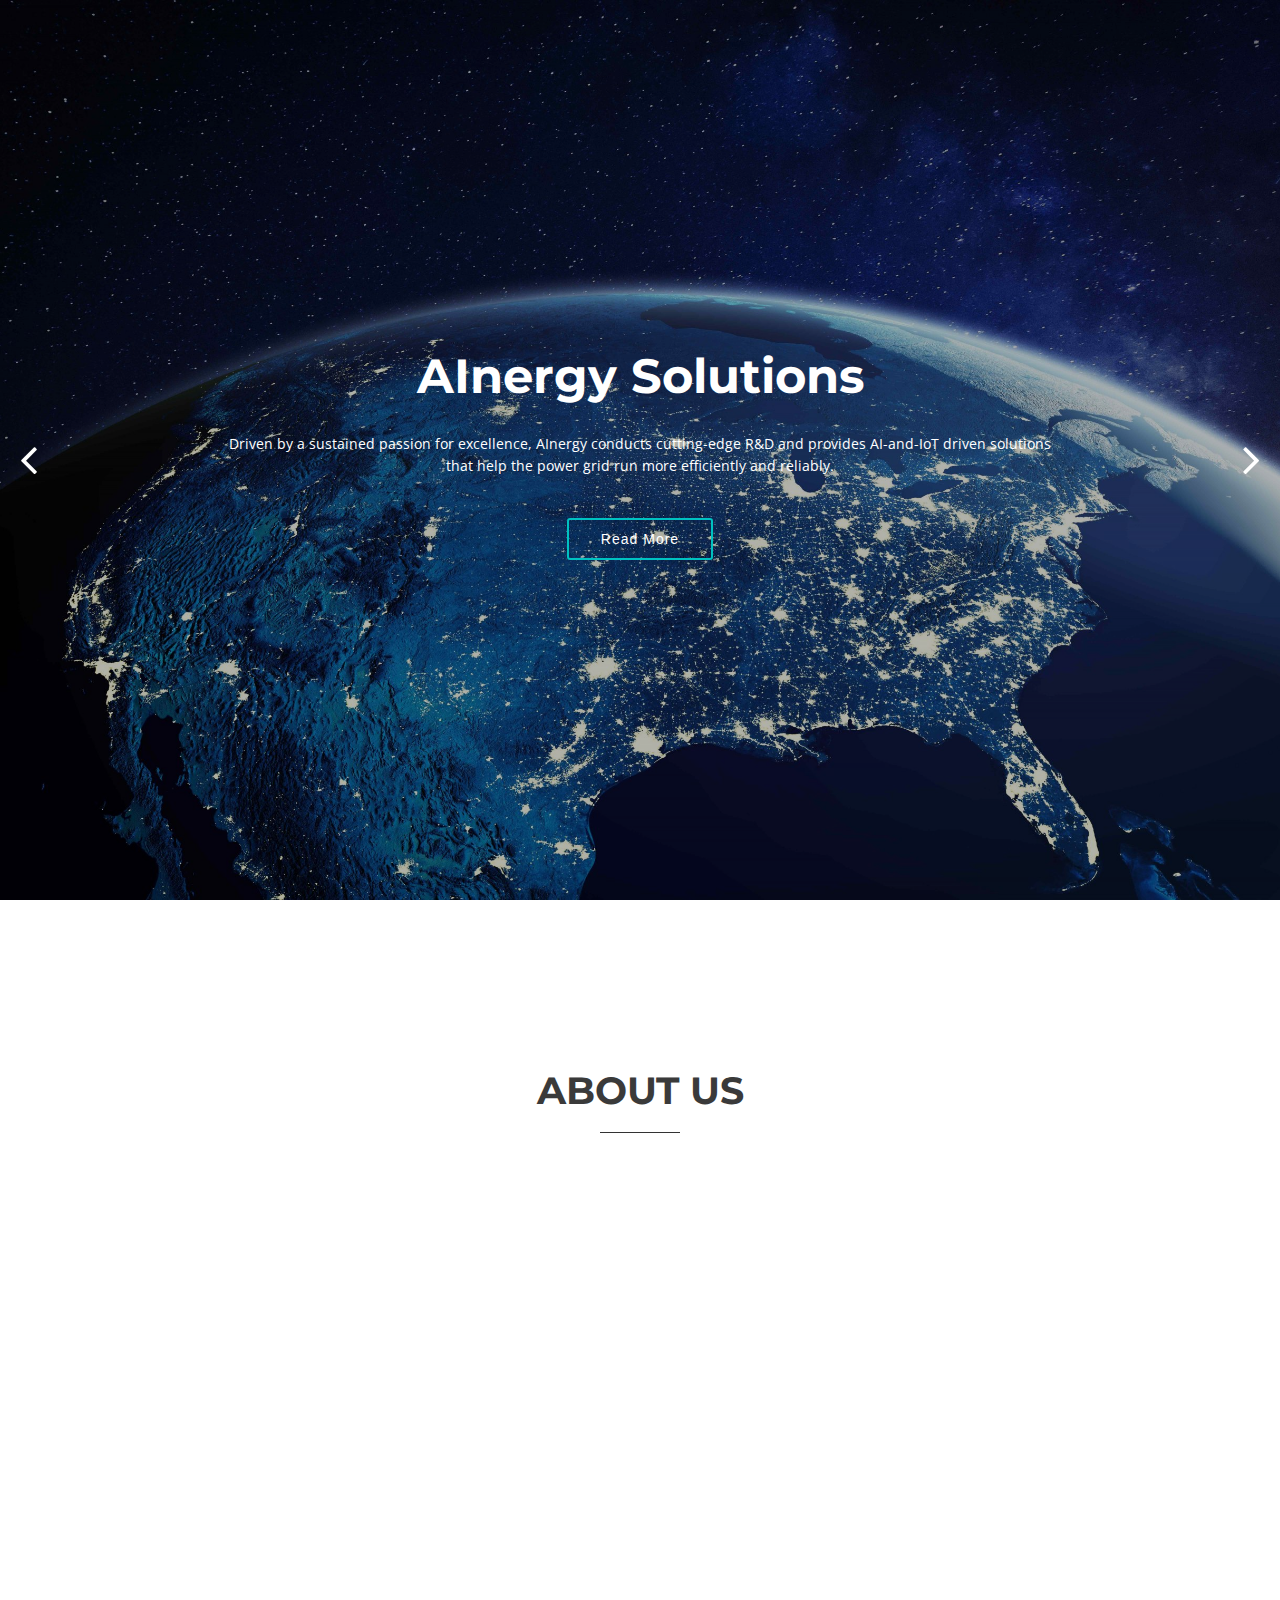
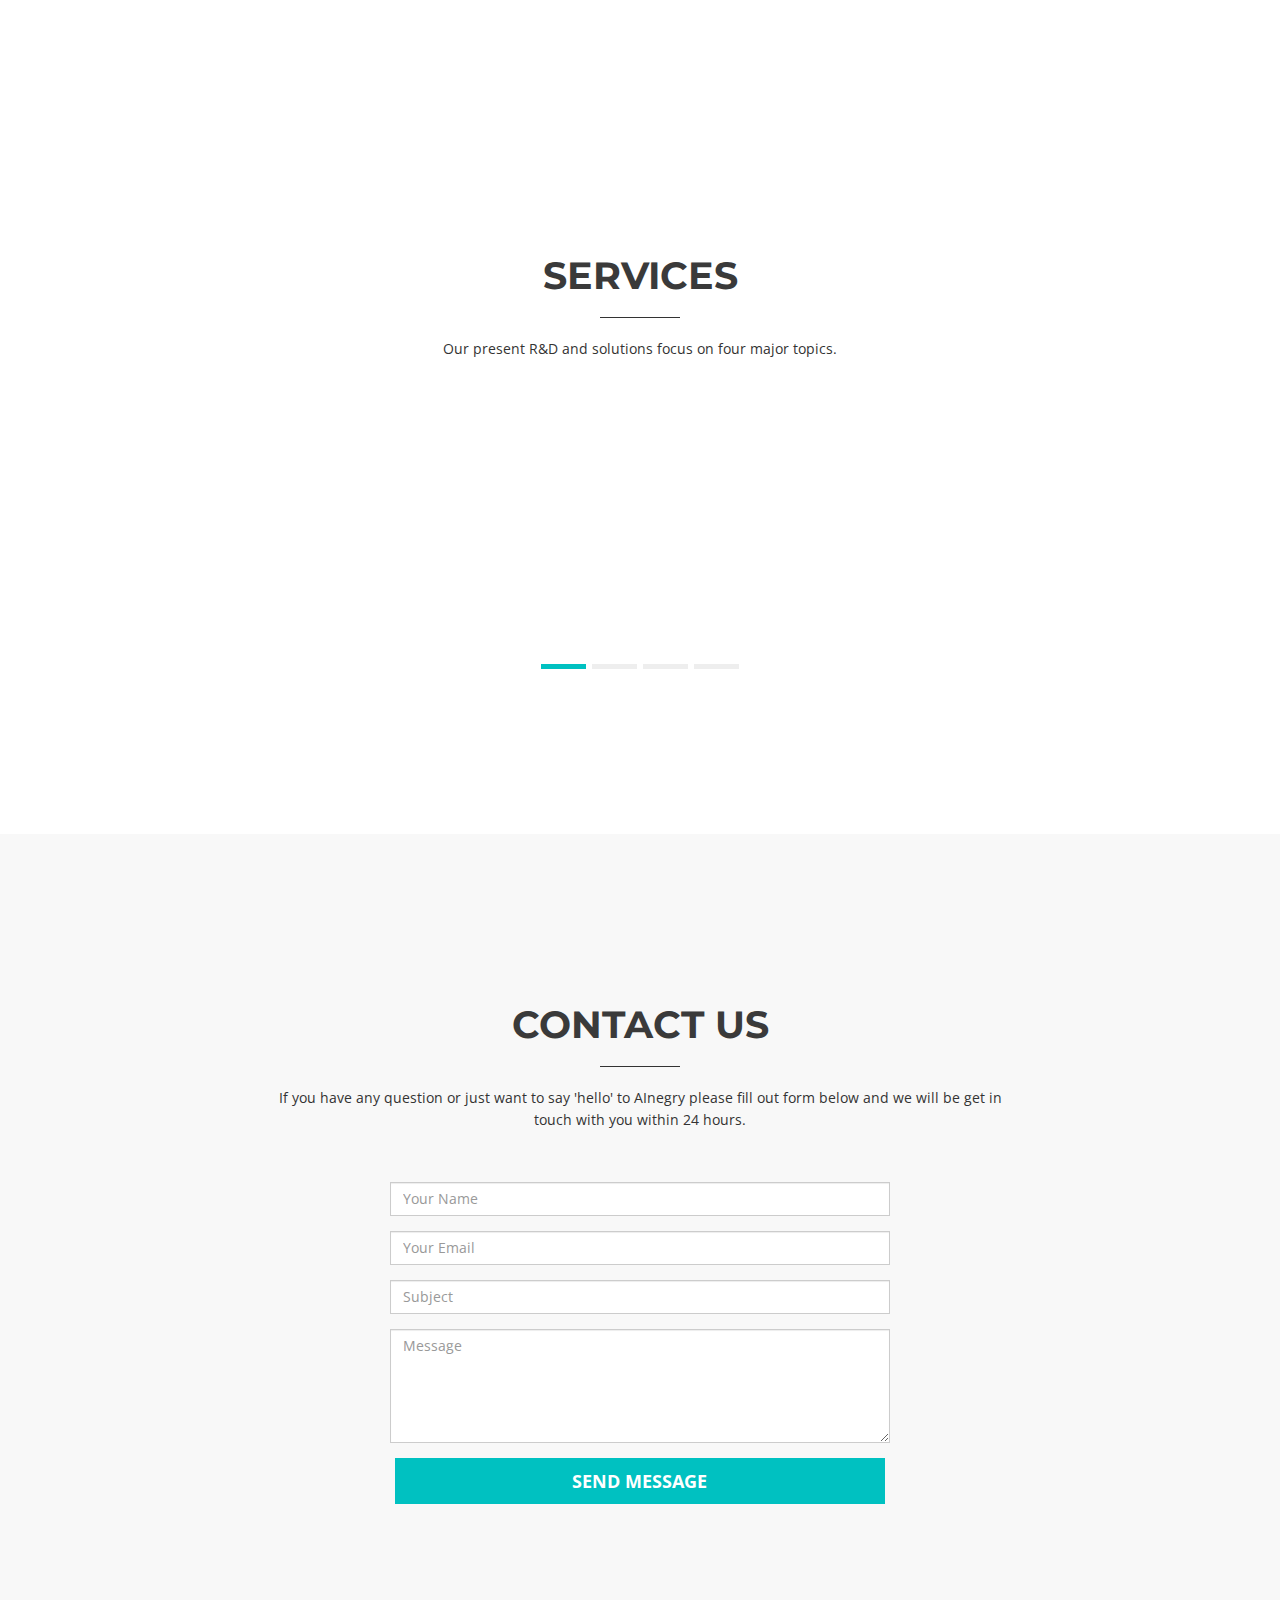
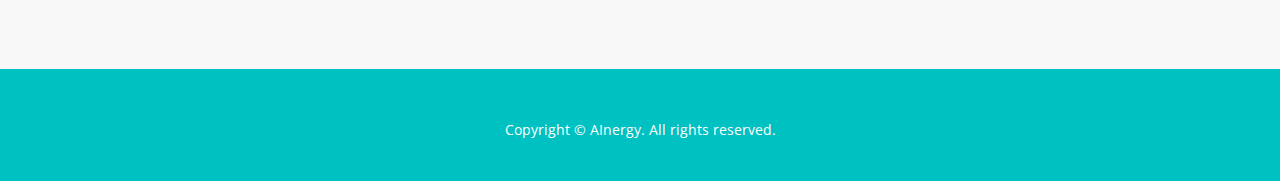
==== commit 0ea391a2: "change pics and words" ====
--- a/index.html
+++ b/index.html
@@ -170,7 +170,7 @@
                   <div class="col-sm-12 col-md-offset-1 col-md-6">
                     <div class="wow bounceInLeft">
                       <h4>AI-Driven Power System Automatic Control</h4>
-                      <p>AI and HPC Based Autonomous Dispatch Robot for Power Grid - "Grid Mind"</p>
+                      <p>AI and HPC Based Autonomous Dispatch Robot for Power Grid</p>
                     </div>
                   </div>
                   <div class="col-sm-12 col-md-5">
@@ -186,7 +186,7 @@
                     <div class="wow bounceInLeft">
                       <h4>Big Data Analysis</h4>
                       
-                      <p>An Integrated Wide-area Grid Security Monitoring and Control System - "Grid Eye"</p>
+                      <p>An Integrated Wide-area Grid Security Monitoring and Control System</p>
                     </div>
                   </div>
                   <div class="col-sm-12 col-md-5">
@@ -201,7 +201,7 @@
                   <div class="col-sm-12 col-md-offset-1 col-md-6">
                     <div class="wow bounceInLeft">
                       <h4>IoT and Blockchain Driven Distributed Energy Resources Aggregation</h4>
-                      <p>Our team together with NARI have developed an innovative cyber-physical system, Grid Sense, for fast and adaptive direct load control based on the Internet of Things (IoT), edge computing, and nonintrusive load monitoring (NILM) technologies.</p>
+                      <p>Fast and adaptive direct load control based on the Internet of Things (IoT), edge computing, and nonintrusive load monitoring (NILM) technologies.</p>
                     </div>
                   </div>
                   <div class="col-sm-12 col-md-5">
@@ -221,7 +221,7 @@
                   </div>
                   <div class="col-sm-12 col-md-5">
                     <div class="screenshot wow bounceInRight">
-                      <img src="img/screenshots/ess.jpg" class="img-responsive" alt="" />
+                      <img src="img/screenshots/ess.png" class="img-responsive" alt="" />
                     </div>
                   </div>
                 </div>
@@ -243,7 +243,7 @@
   </section>
 
   <!-- Works -->
-  <section id="portfolio" class="home-section bg-white">
+  <!-- <section id="portfolio" class="home-section bg-white">
     <div class="container">
       <div class="row">
         <div class="col-md-offset-2 col-md-8">
@@ -304,7 +304,7 @@
       </div>
 
     </div>
-  </section>
+  </section> -->
 
   <!-- Parallax 2 -->
   <!-- <section id="parallax2" class="home-section parallax" data-stellar-background-ratio="0.5">
@@ -320,7 +320,7 @@
   </section> -->
 
   <!-- Team -->
-  <section id="team" class="home-section bg-white">
+  <!-- <section id="team" class="home-section bg-white">
     <div class="container">
       <div class="row">
         <div class="col-md-offset-2 col-md-8">
@@ -339,30 +339,9 @@
             <button onclick="window.open('http://www.ainergysolutions.com/','mywindow');">Learn More</button>
           </div>
         </div>
-        <!-- <div class="col-xs-12 col-sm-3 col-md-3 col-lg-3" data-wow-delay="0.3s">
-          <div class="box-team wow bounceInUp">
-            <img src="img/team/2.jpg" alt="" class="img-circle img-responsive" />
-            <h4>Thomas Jeffersonn</h4>
-            <p>Web Designer</p>
-          </div>
-        </div>
-        <div class="col-xs-12 col-sm-3 col-md-3 col-lg-3" data-wow-delay="0.5s">
-          <div class="box-team wow bounceInUp">
-            <img src="img/team/3.jpg" alt="" class="img-circle img-responsive" />
-            <h4>Nola Maurin</h4>
-            <p>Illustrator</p>
-          </div>
-        </div>
-        <div class="col-xs-12 col-sm-3 col-md-3 col-lg-3" data-wow-delay="0.7s">
-          <div class="box-team wow bounceInUp">
-            <img src="img/team/4.jpg" alt="" class="img-circle img-responsive" />
-            <h4>Mira Ladovic</h4>
-            <p>Typographer</p>
-          </div>
-        </div> -->
-      </div>
-    </div>
-  </section>
+      </div>
+    </div>
+  </section> -->
 
   <!-- Contact -->
   <section id="contact" class="home-section bg-gray">
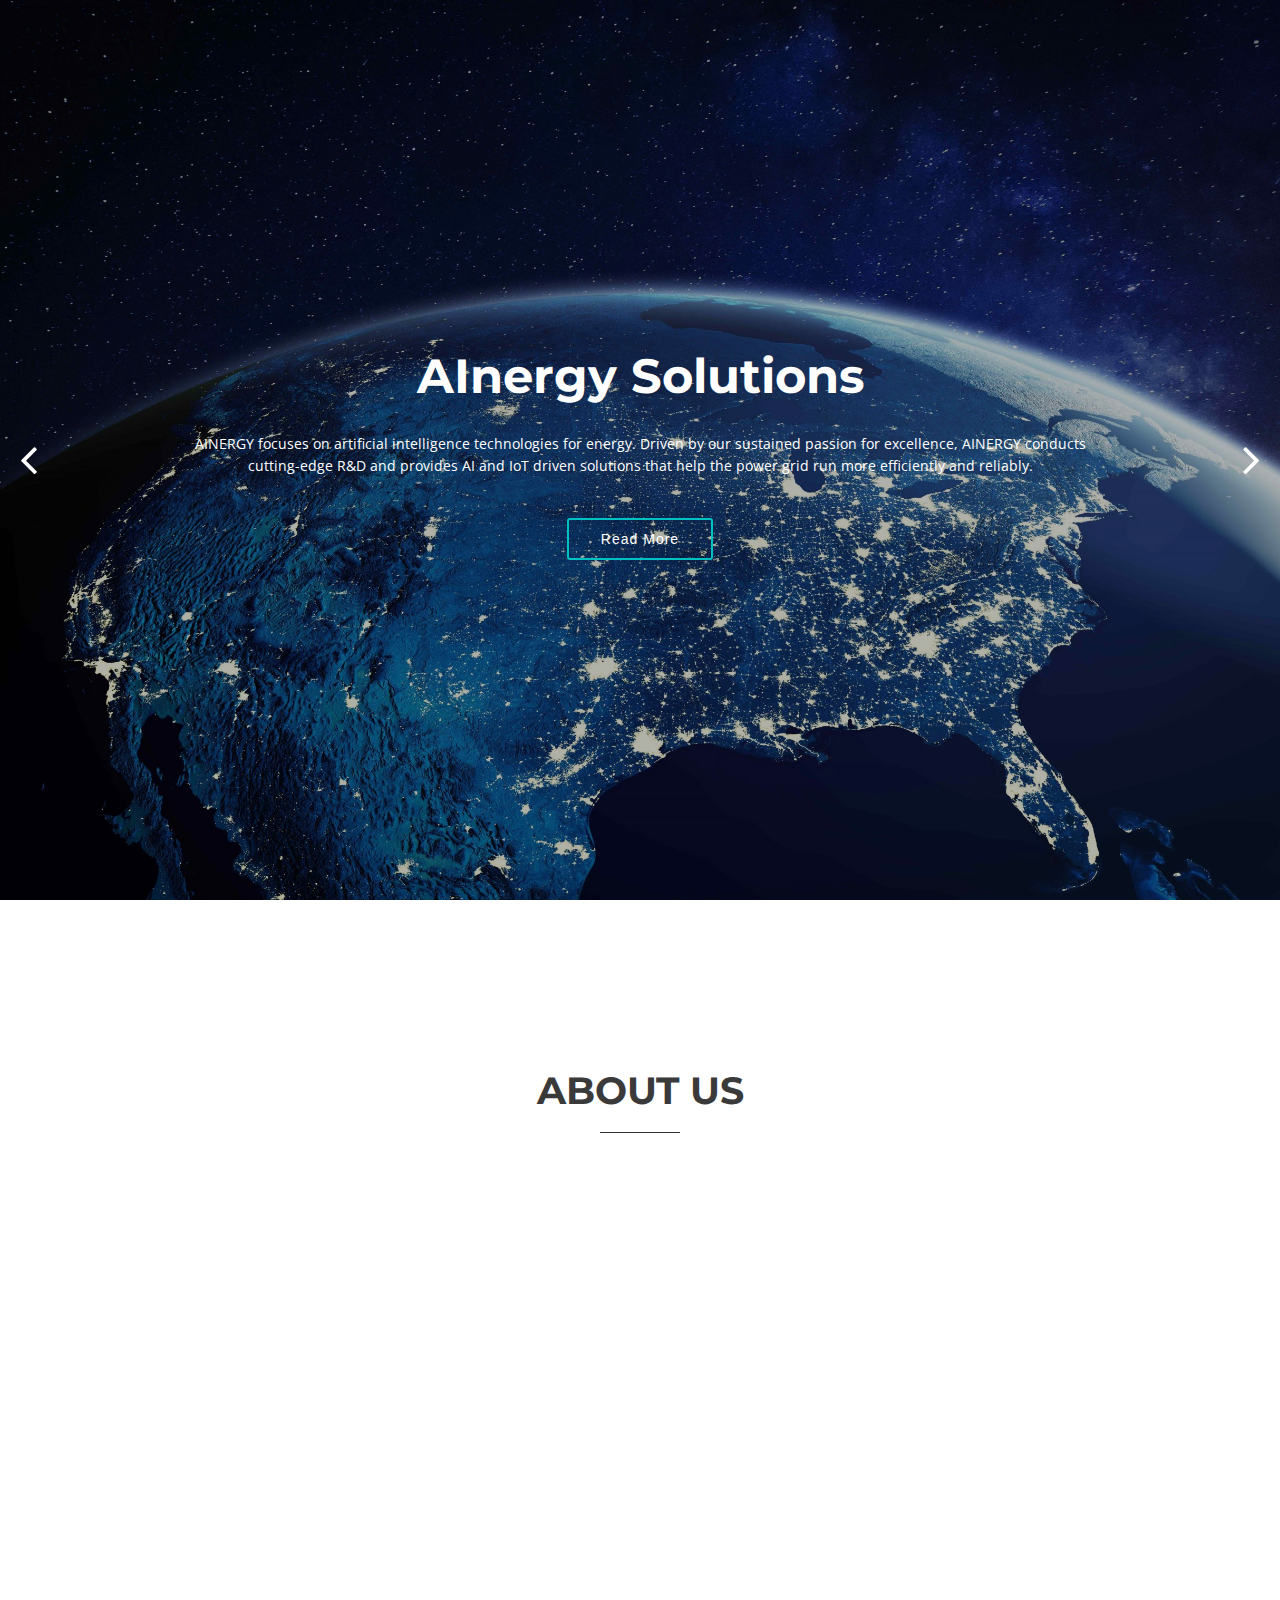
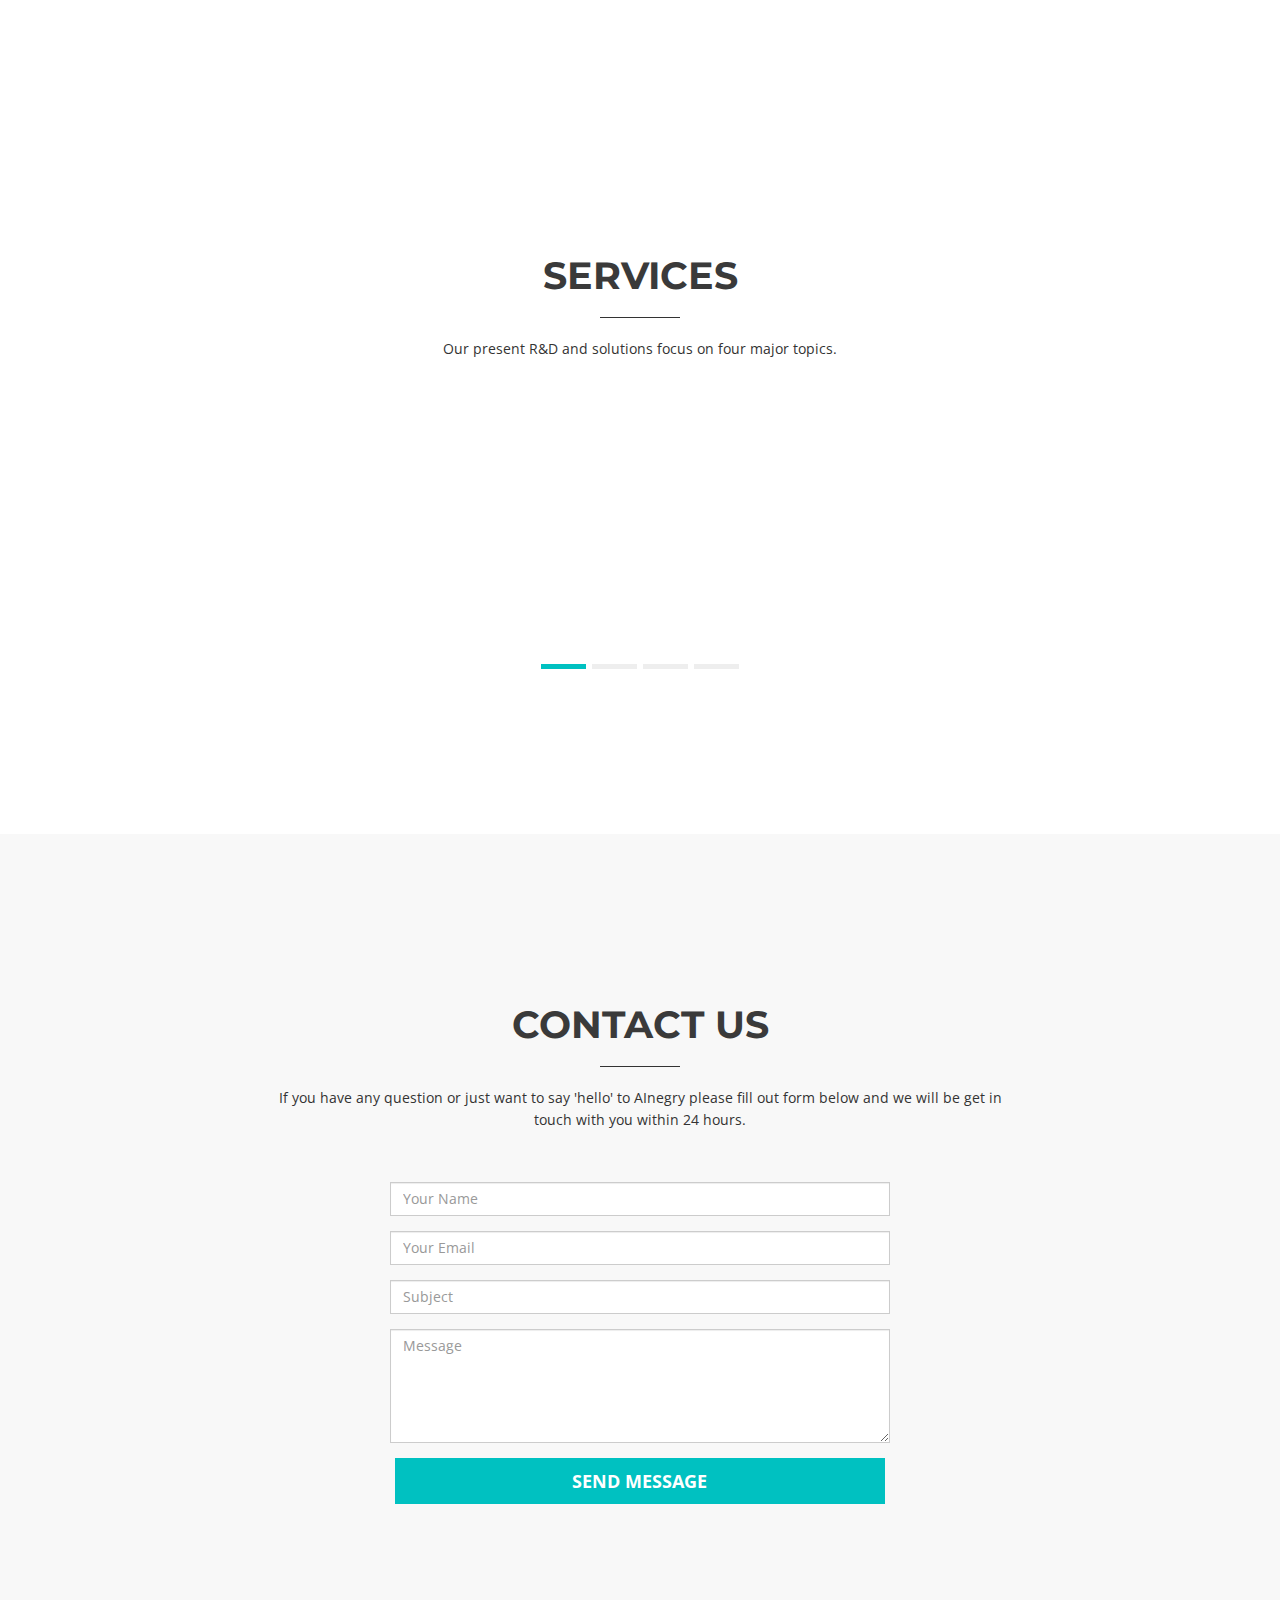
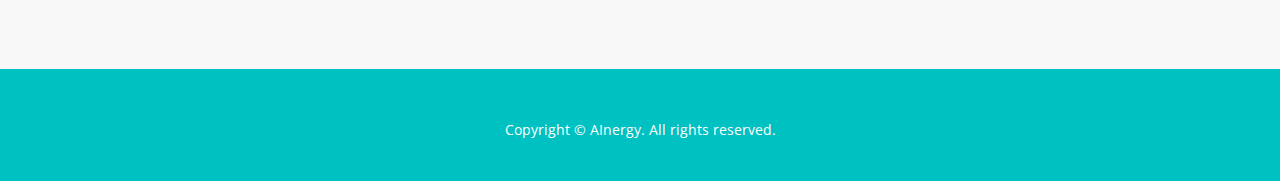
==== commit 52adc044: "change title" ====
--- a/index.html
+++ b/index.html
@@ -44,7 +44,7 @@
           <li><a href="#about">About</a></li>
           <li><a href="#services">Service</a></li>
           <li><a href="./works.html">Works</a></li>
-          <li><a href="#team">Team</a></li>
+          <!-- <li><a href="#team">Team</a></li> -->
           <li><a href="#contact">Contact</a></li>
         </ul>
       </div>
@@ -65,8 +65,8 @@
               <div class="carousel-content">
                 <h2 class="animated fadeInDown">AInergy Solutions</h2>
                 <p class="animated fadeInUp"> 
-                  Driven by a sustained passion for excellence, AInergy conducts cutting-edge R&D and provides AI-and-IoT 
-                  driven solutions that help the power grid run more efficiently and reliably. </p>
+                  AINERGY focuses on artificial intelligence technologies for energy. Driven by our sustained passion for excellence, 
+                  AINERGY conducts cutting-edge R&D and provides AI and IoT driven solutions that help the power grid run more efficiently and reliably. </p>
                 <a href="#about" class="btn-get-started animated fadeInUp">Read More</a>
               </div>
             </div>
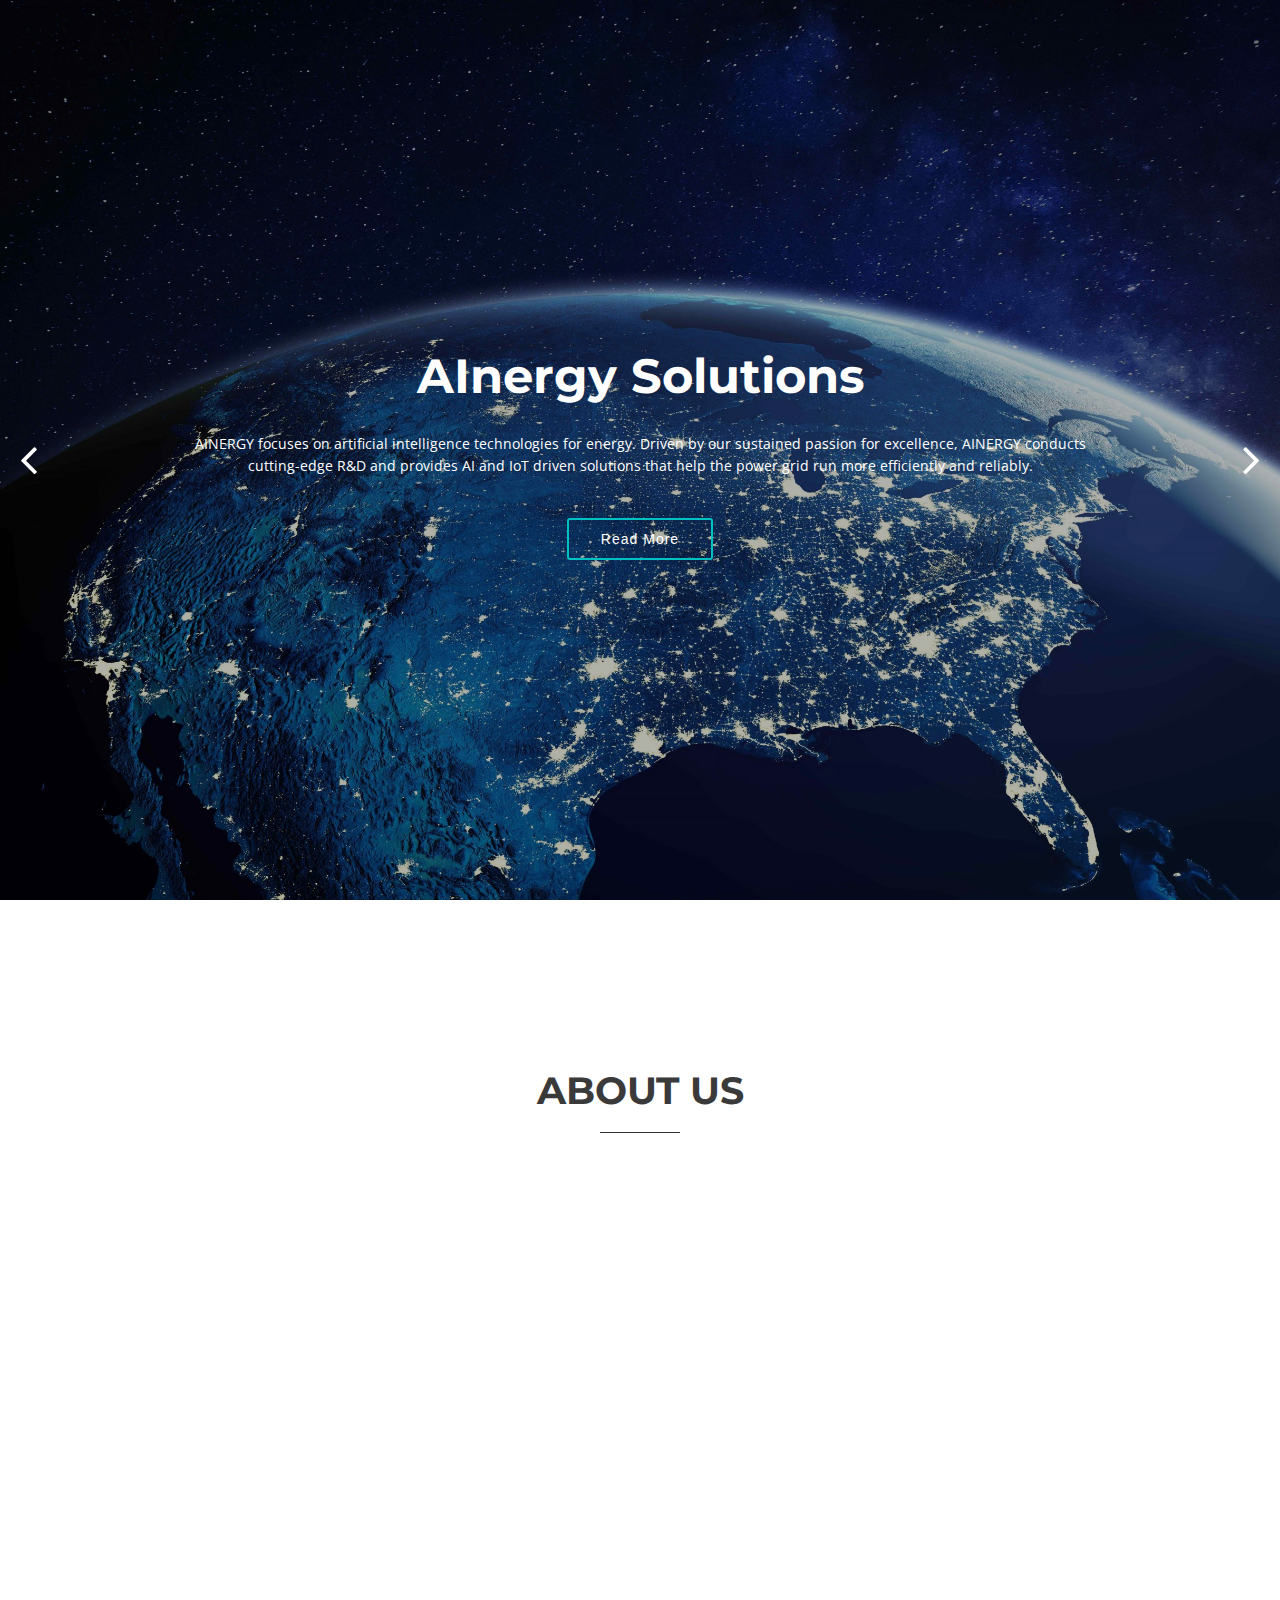
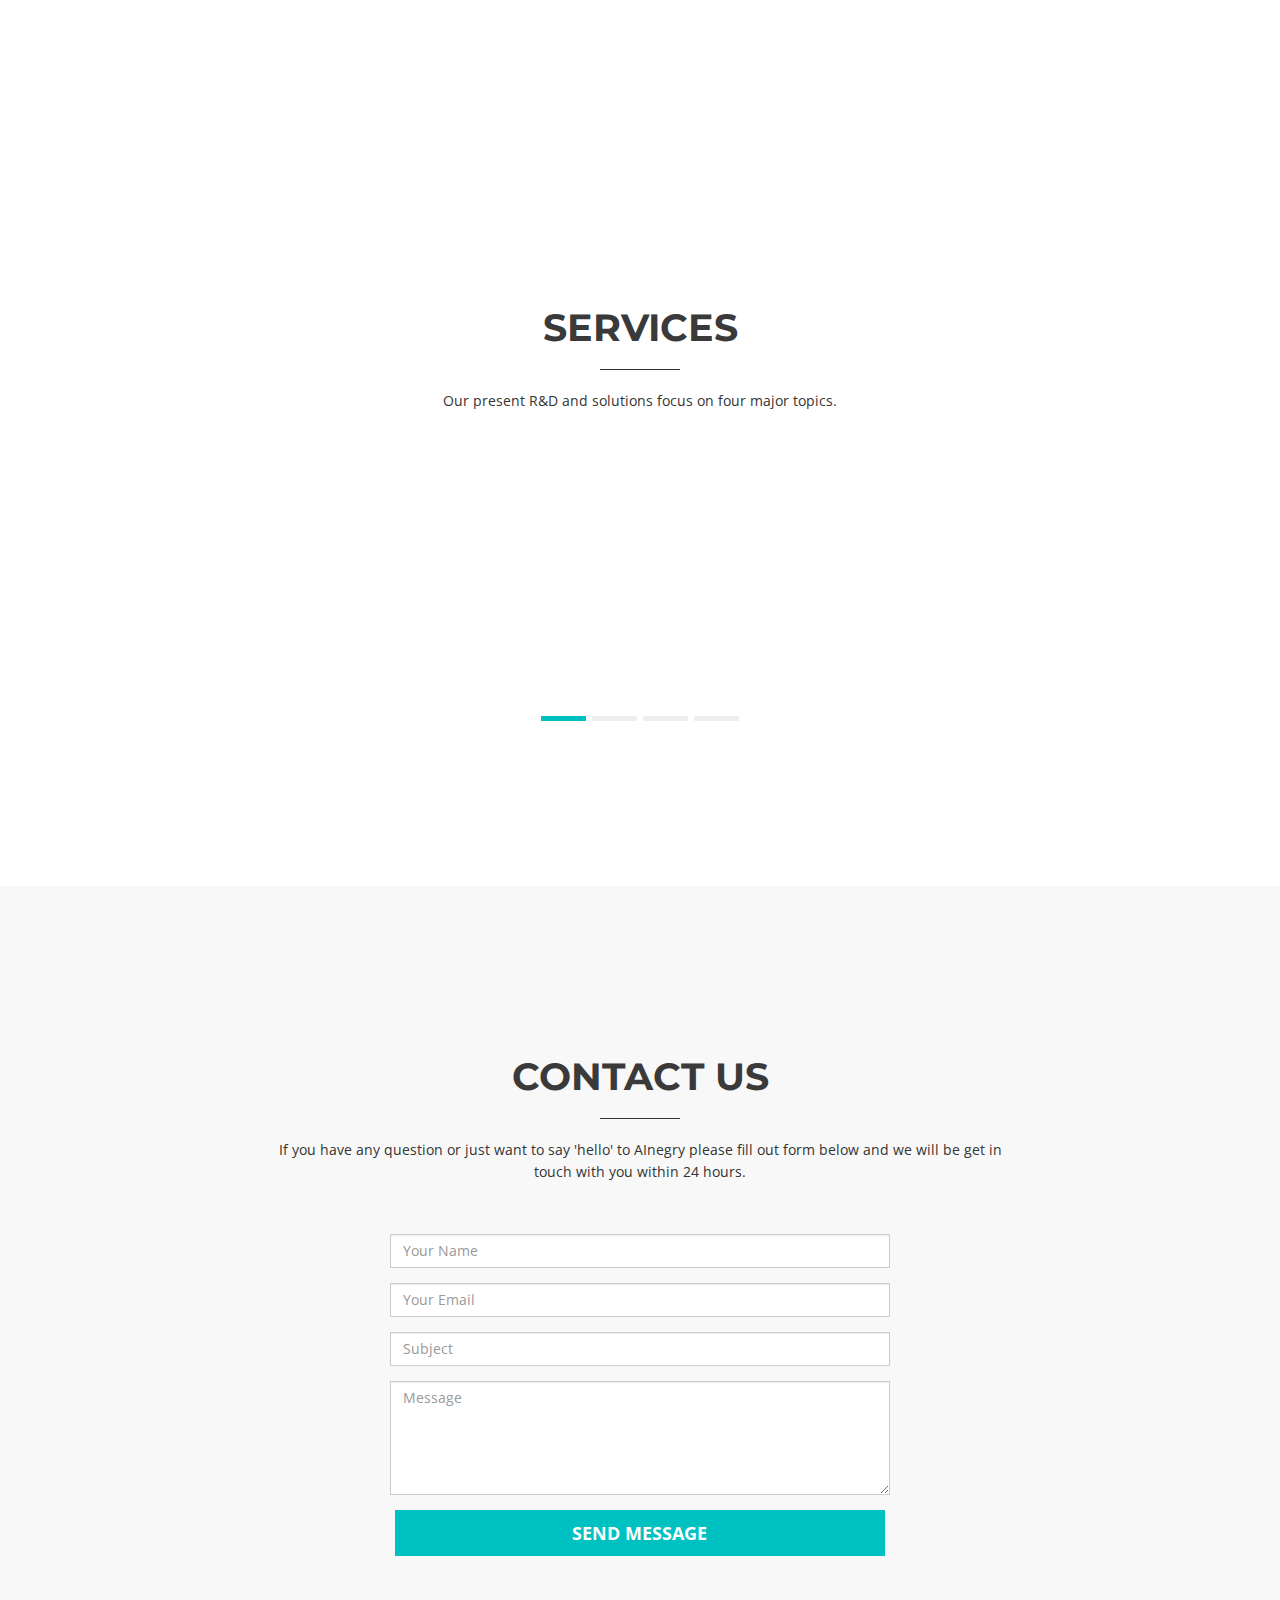
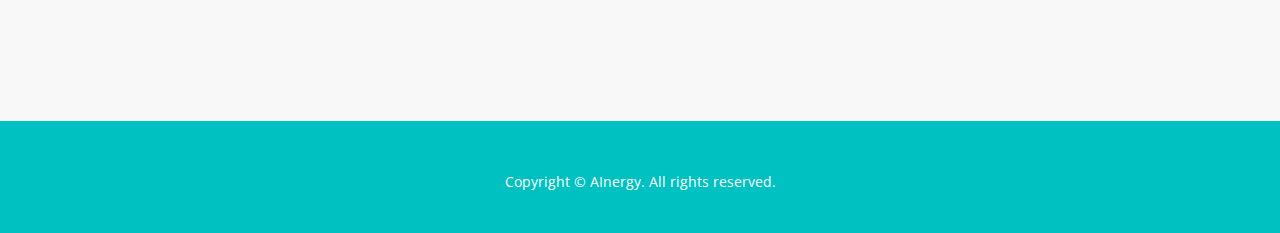
==== commit 44f19491: "new changes" ====
--- a/index.html
+++ b/index.html
@@ -121,12 +121,12 @@
           <h3>from increasing penetration of renewables, 
             transportation electrification, hybrid operation of AC and DC grids, and aging infrastructure. </h3> -->
           <h3>
-            The AInergy group conducts applied research to address the challenges of renewable energy integration and 
-            power system modernization from the perspectives of AI and IoT based advanced control and analytics technolgoies. 
-            In particular, we leverage state-of-the-art ICT technologies solve system level problems and provide 
-            Software-as-a-Serivce (SaaS) to our clients. Our team is form by talented researchers and engineers from multiple 
-            disciplines, including power engineering, operations research, software engineering, and communications. 
-            Our products have been deployed and serving the smart grids for years with proven track of effectiveness.
+            The AINERGY group provides innovative solutions and services to address the challenges power systems face which are introduced 
+            by renewables, power electronic devices, EVs and other big changes happening at the edge. 
+            Our team members specialize in the areas of system modeling and planning, data analytics, AI, IoT and edge computing. 
+            We leverage state-of-the-art ICT technologies to solve system-level problems and provide Software-as-a-Service (SaaS) 
+            to our clients. Our team is formed by talented researchers and engineers from multiple disciplines, including power engineering, 
+            operations research, software engineering, and communications. Our products have been deployed and serving the smart grids for years with proven track record of effectiveness.
           </h3>
         </div>
       </div>
@@ -169,8 +169,10 @@
                 <div class="row">
                   <div class="col-sm-12 col-md-offset-1 col-md-6">
                     <div class="wow bounceInLeft">
-                      <h4>AI-Driven Power System Automatic Control</h4>
-                      <p>AI and HPC Based Autonomous Dispatch Robot for Power Grid</p>
+                      <!-- <h4>AI-Driven Power System Automatic Control</h4>
+                      <p>AI and HPC Based Autonomous Dispatch Robot for Power Grid</p> -->
+                      <h4>Trustworthy AI for Autonomous Grid Operation and Control</h4>
+                      <p>Digital Dispatcher for Power Grids based on AI and High Performance Computing (Power System Dispatch Robot)</p>
                     </div>
                   </div>
                   <div class="col-sm-12 col-md-5">
@@ -490,6 +492,10 @@
   <a href="#" class="back-to-top"><i class="fa fa-chevron-up"></i></a>
 
   <!-- js -->
+
+  <script src= 
+    "https://smtpjs.com/v3/smtp.js"> 
+  </script> 
   <script src="js/jquery.js"></script>
   <script src="js/bootstrap.min.js"></script>
   <script src="js/wow.min.js"></script>
@@ -503,6 +509,11 @@
 
   <!-- Template Custom Javascript File -->
   <script src="js/custom.js"></script>
+  <script>
+    $(window).on('beforeunload', function(){
+    $(window).scrollTop(0);
+    });
+</script>
 
 </body>
 
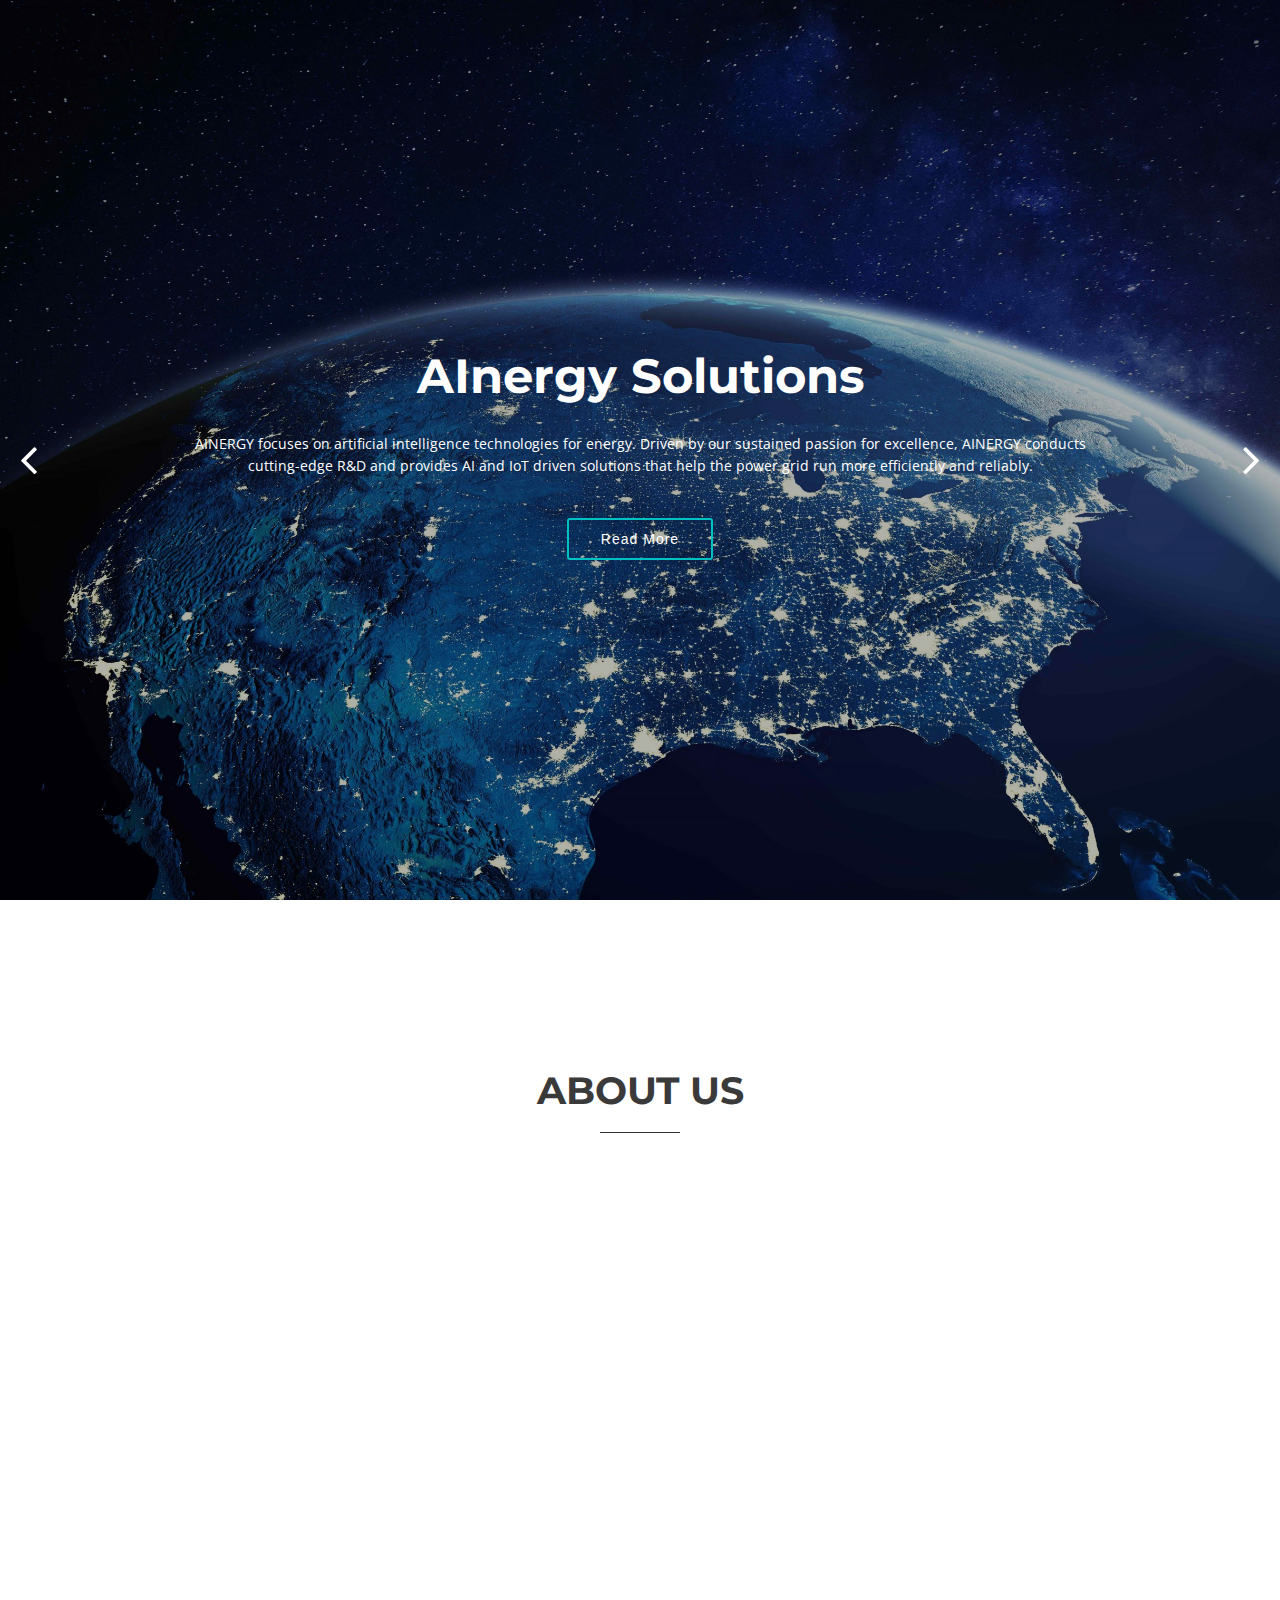
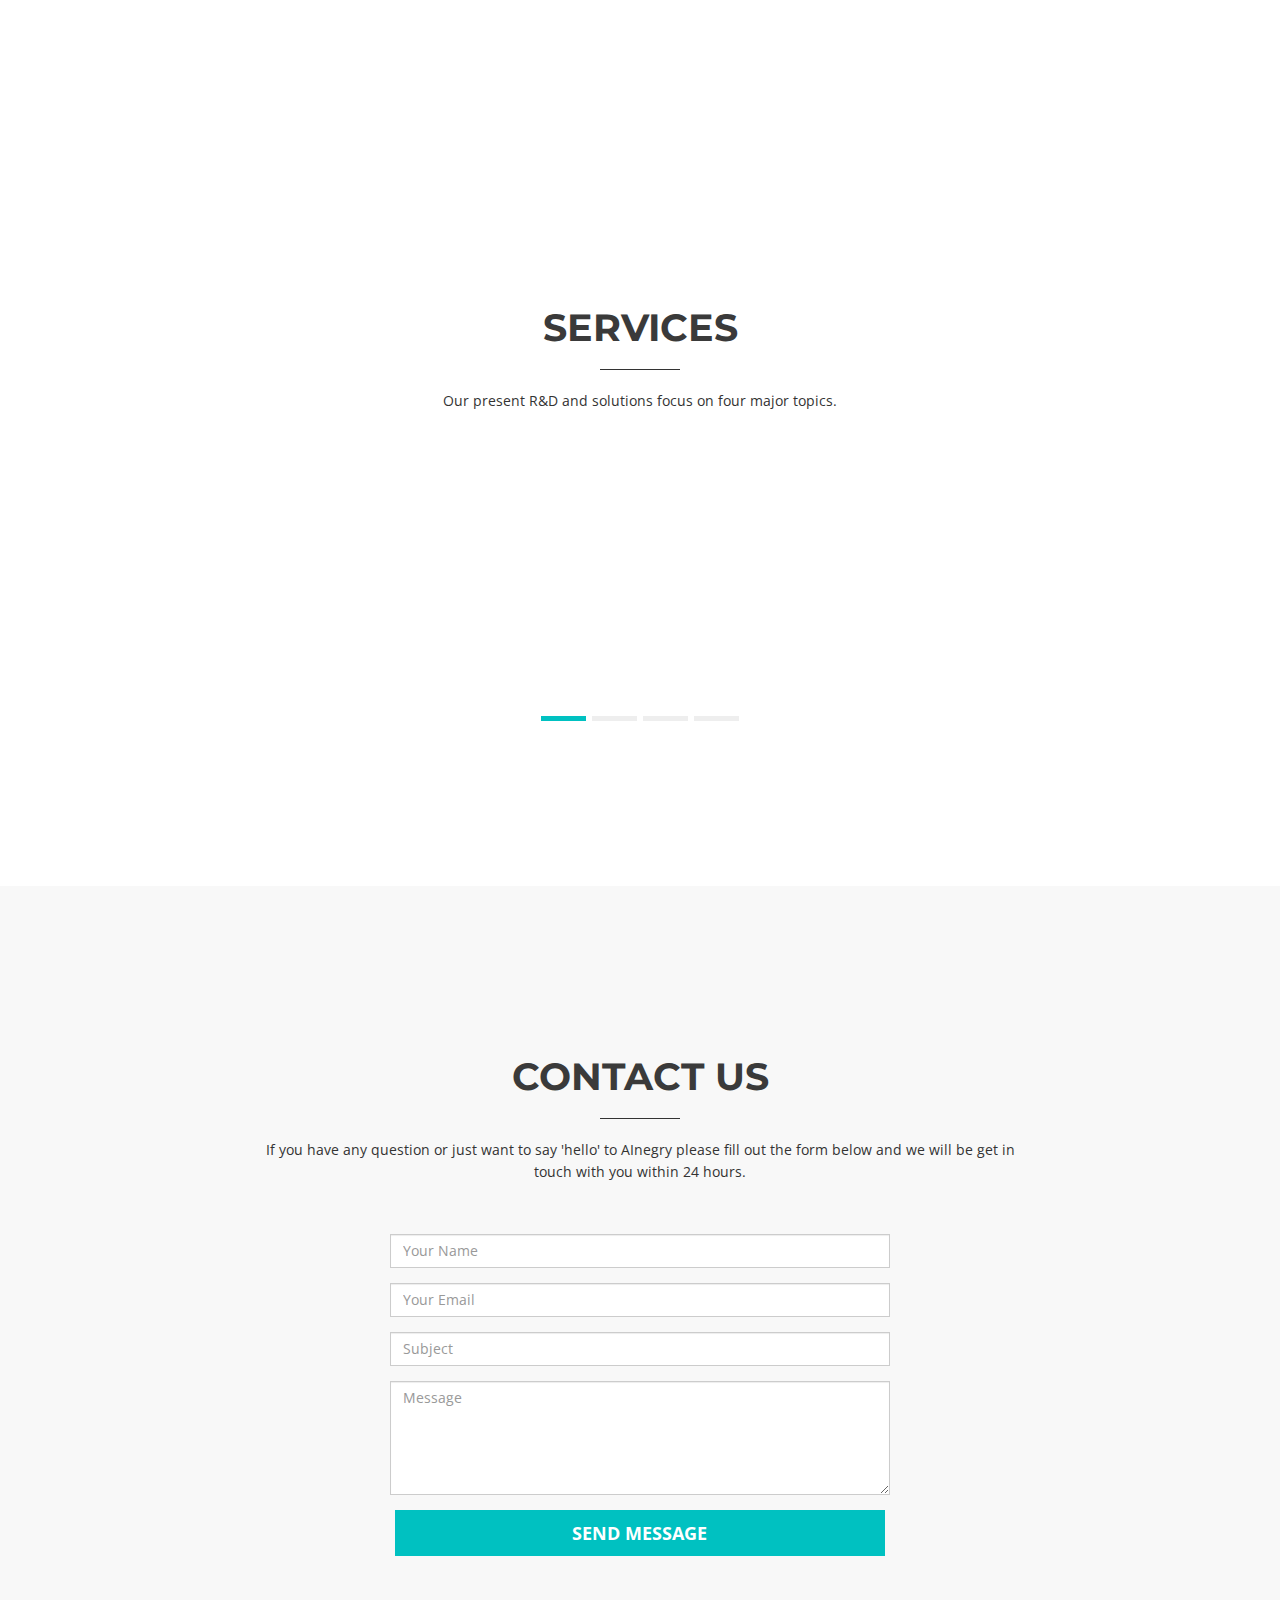
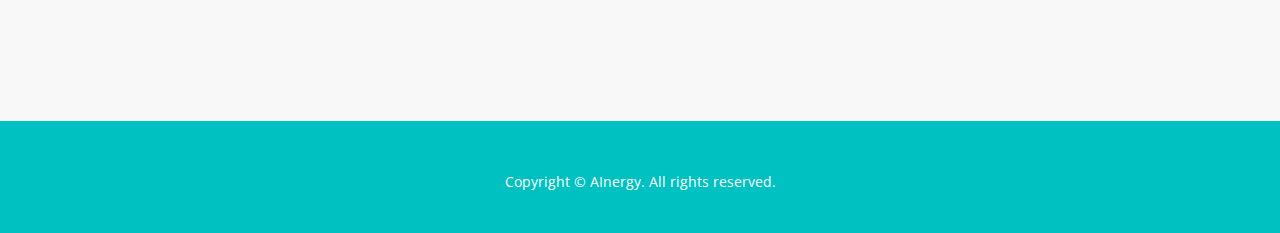
==== commit 8696df5c: "new change" ====
--- a/index.html
+++ b/index.html
@@ -193,7 +193,7 @@
                   </div>
                   <div class="col-sm-12 col-md-5">
                     <div class="screenshot wow bounceInRight">
-                      <img src="img/screenshots/grideye.png" class="img-responsive" alt="" />
+                      <img src="img/screenshots/grideye.jpg" class="img-responsive" alt="" />
                     </div>
                   </div>
                 </div>
@@ -353,7 +353,7 @@
           <div class="section-heading">
             <h2>Contact us</h2>
             <div class="heading-line"></div>
-            <p>If you have any question or just want to say 'hello' to AInegry please fill out form below and
+            <p>If you have any question or just want to say 'hello' to AInegry please fill out the form below and
               we will be get in touch with you within 24 hours. </p>
           </div>
         </div>
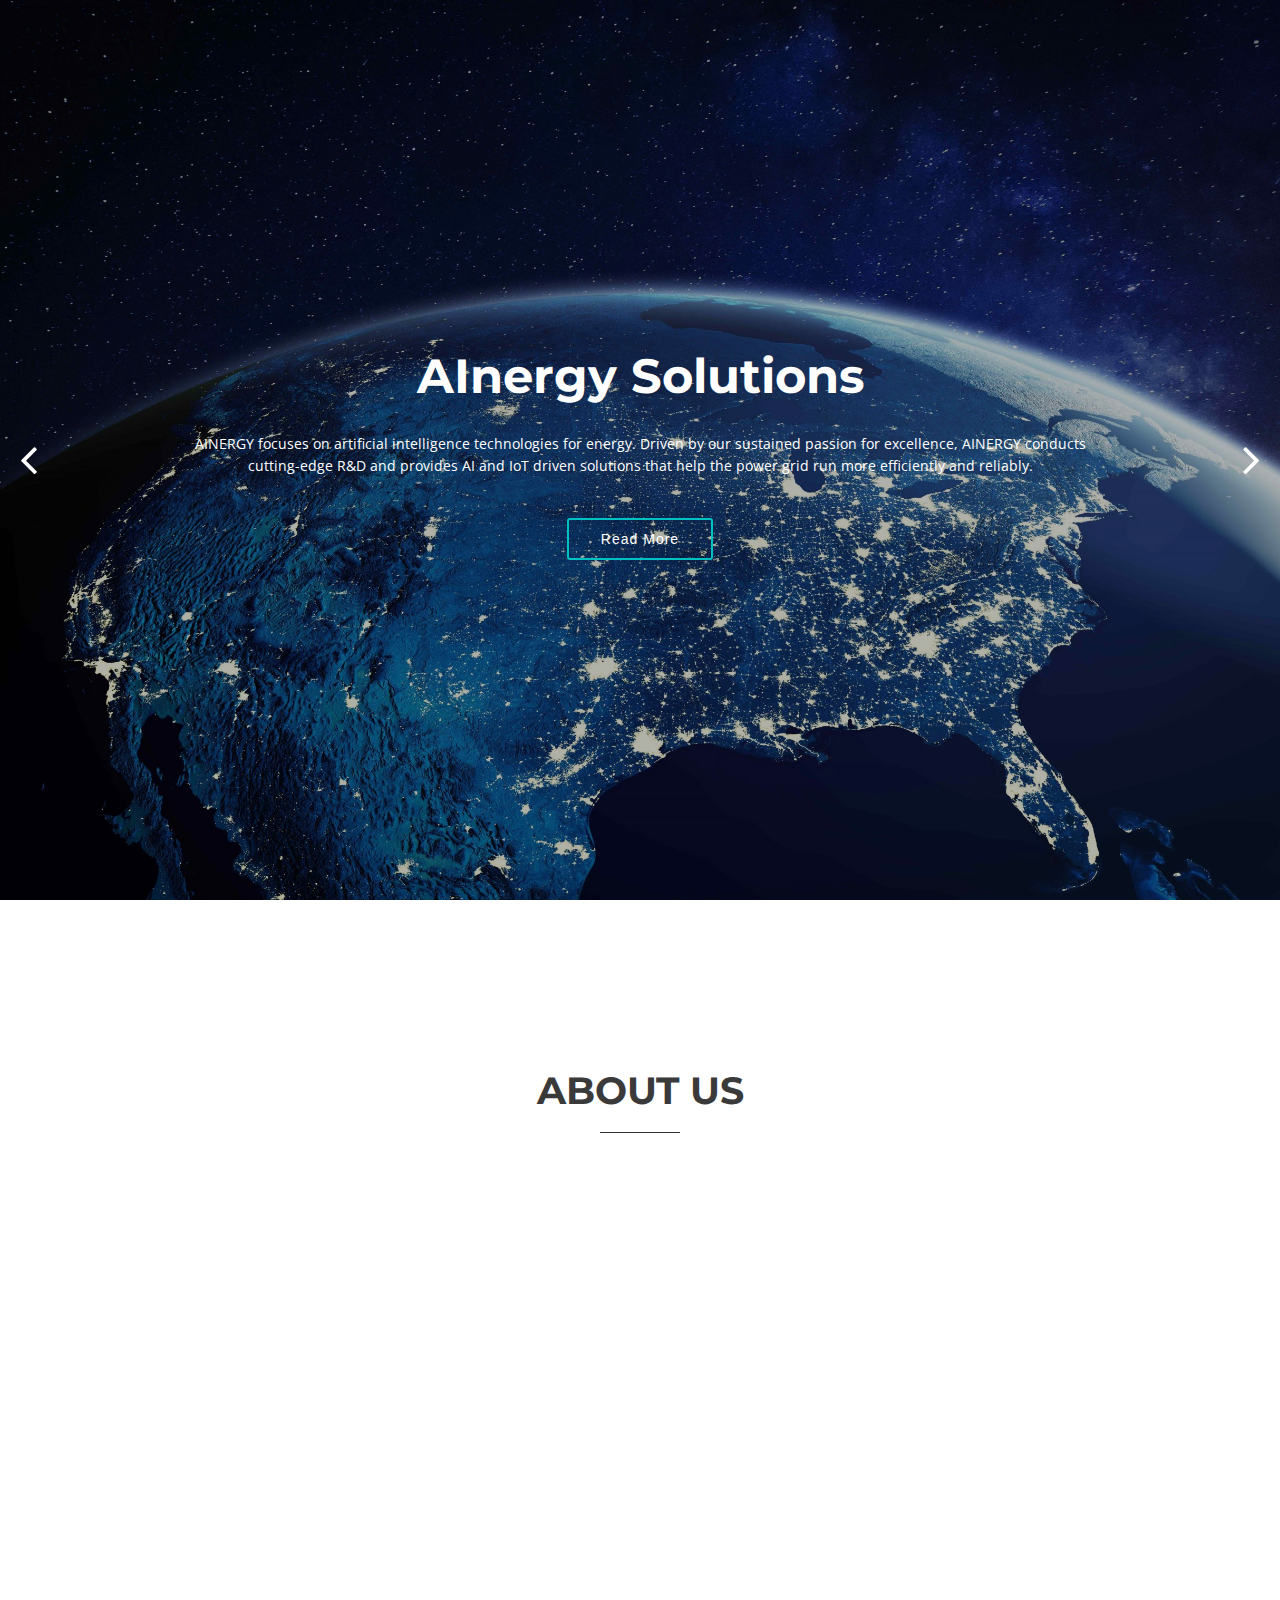
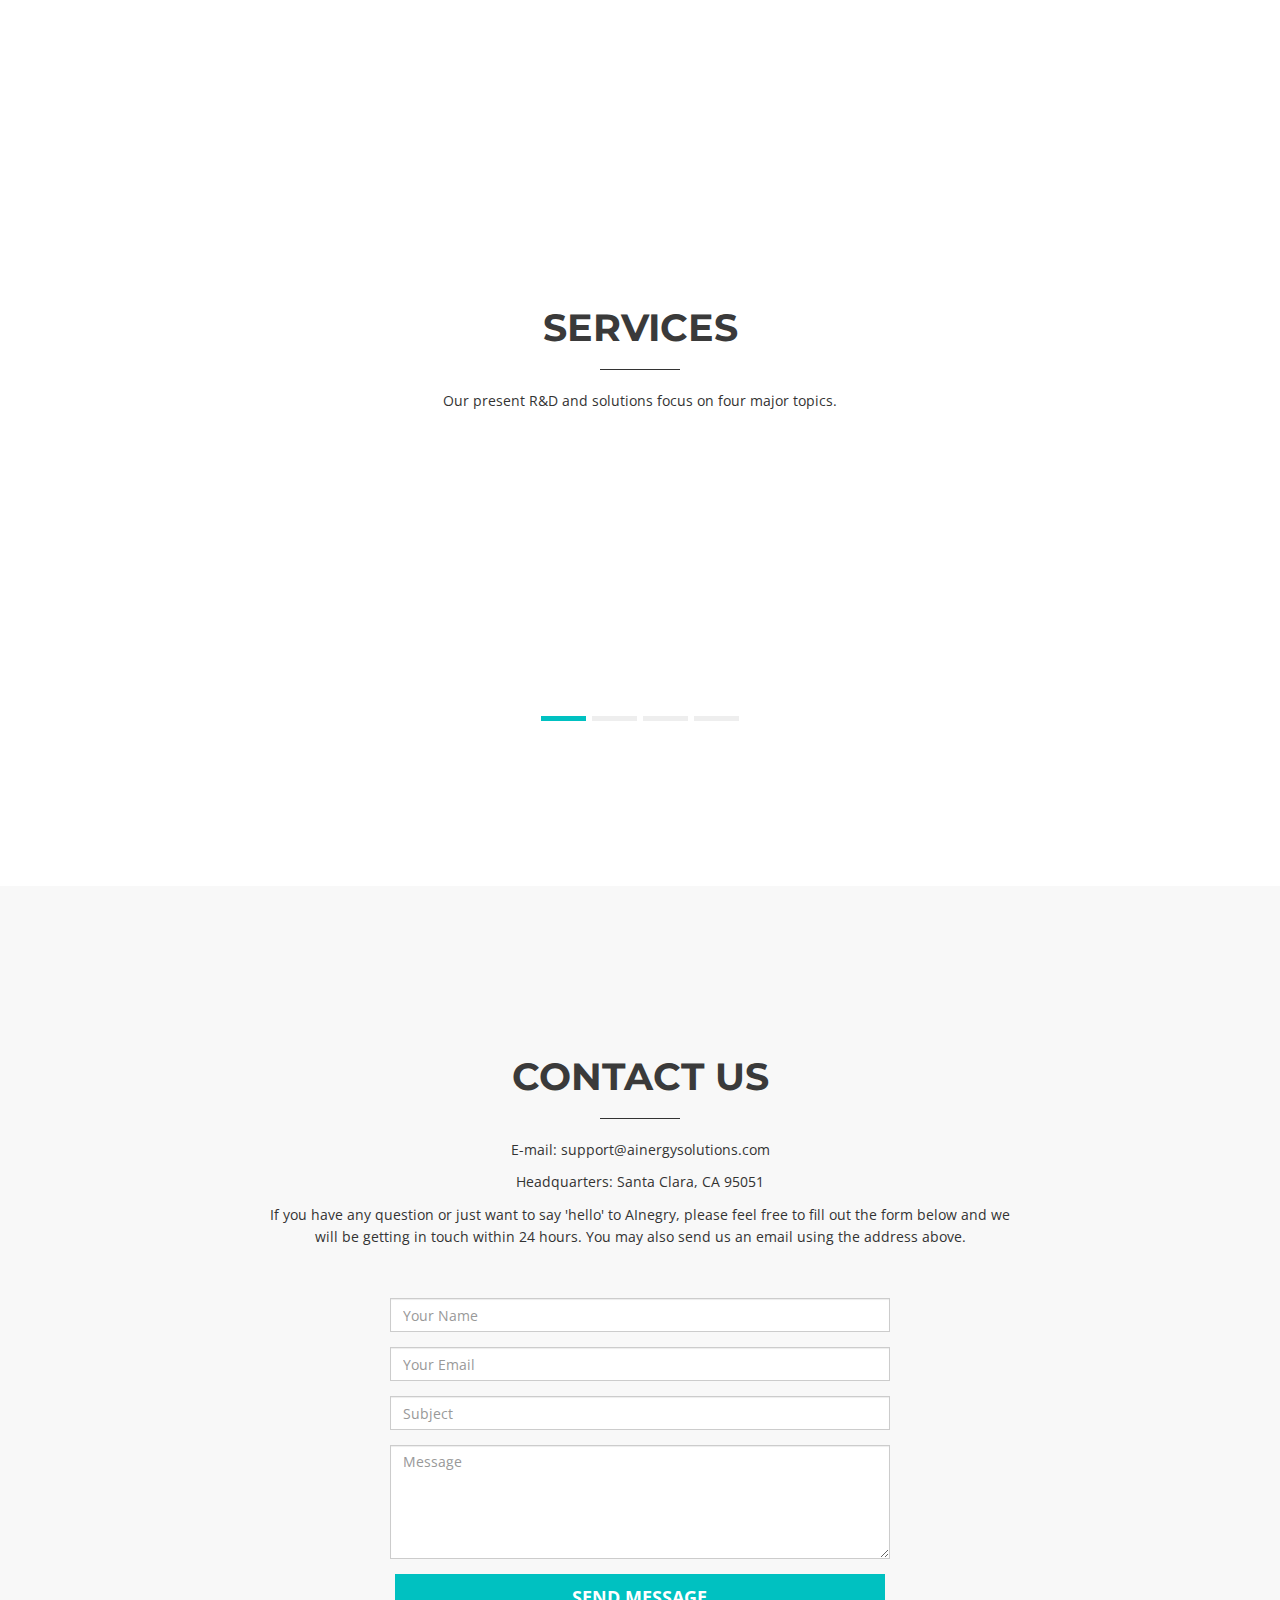
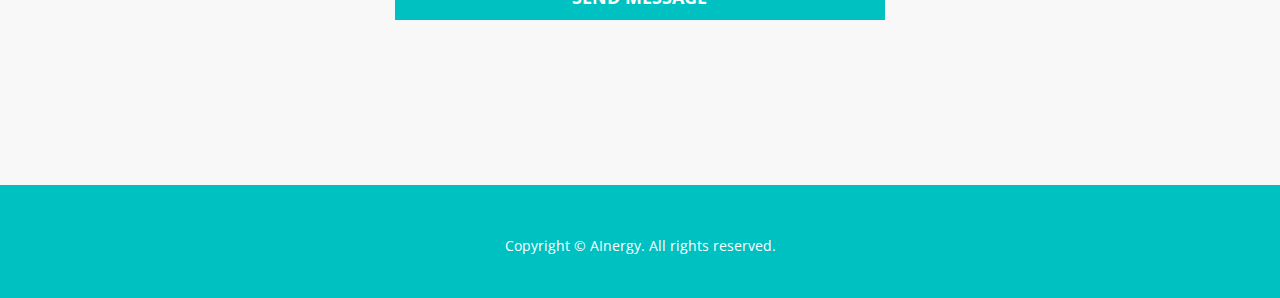
==== commit 0a621b95: "add careers" ====
--- a/index.html
+++ b/index.html
@@ -44,6 +44,7 @@
           <li><a href="#about">About</a></li>
           <li><a href="#services">Service</a></li>
           <li><a href="./works.html">Works</a></li>
+          <li><a href="./careers.html">Careers</a></li>
           <!-- <li><a href="#team">Team</a></li> -->
           <li><a href="#contact">Contact</a></li>
         </ul>
@@ -353,8 +354,11 @@
           <div class="section-heading">
             <h2>Contact us</h2>
             <div class="heading-line"></div>
-            <p>If you have any question or just want to say 'hello' to AInegry please fill out the form below and
-              we will be get in touch with you within 24 hours. </p>
+            <p>E-mail:  support@ainergysolutions.com</p>
+              <p>Headquarters: Santa Clara, CA 95051</p>
+              <p>
+              If you have any question or just want to say 'hello' to AInegry, please feel free to fill out the form below and we will be getting in touch within 24 hours. You may also send us an email using the address above.
+              </p>
           </div>
         </div>
       </div>
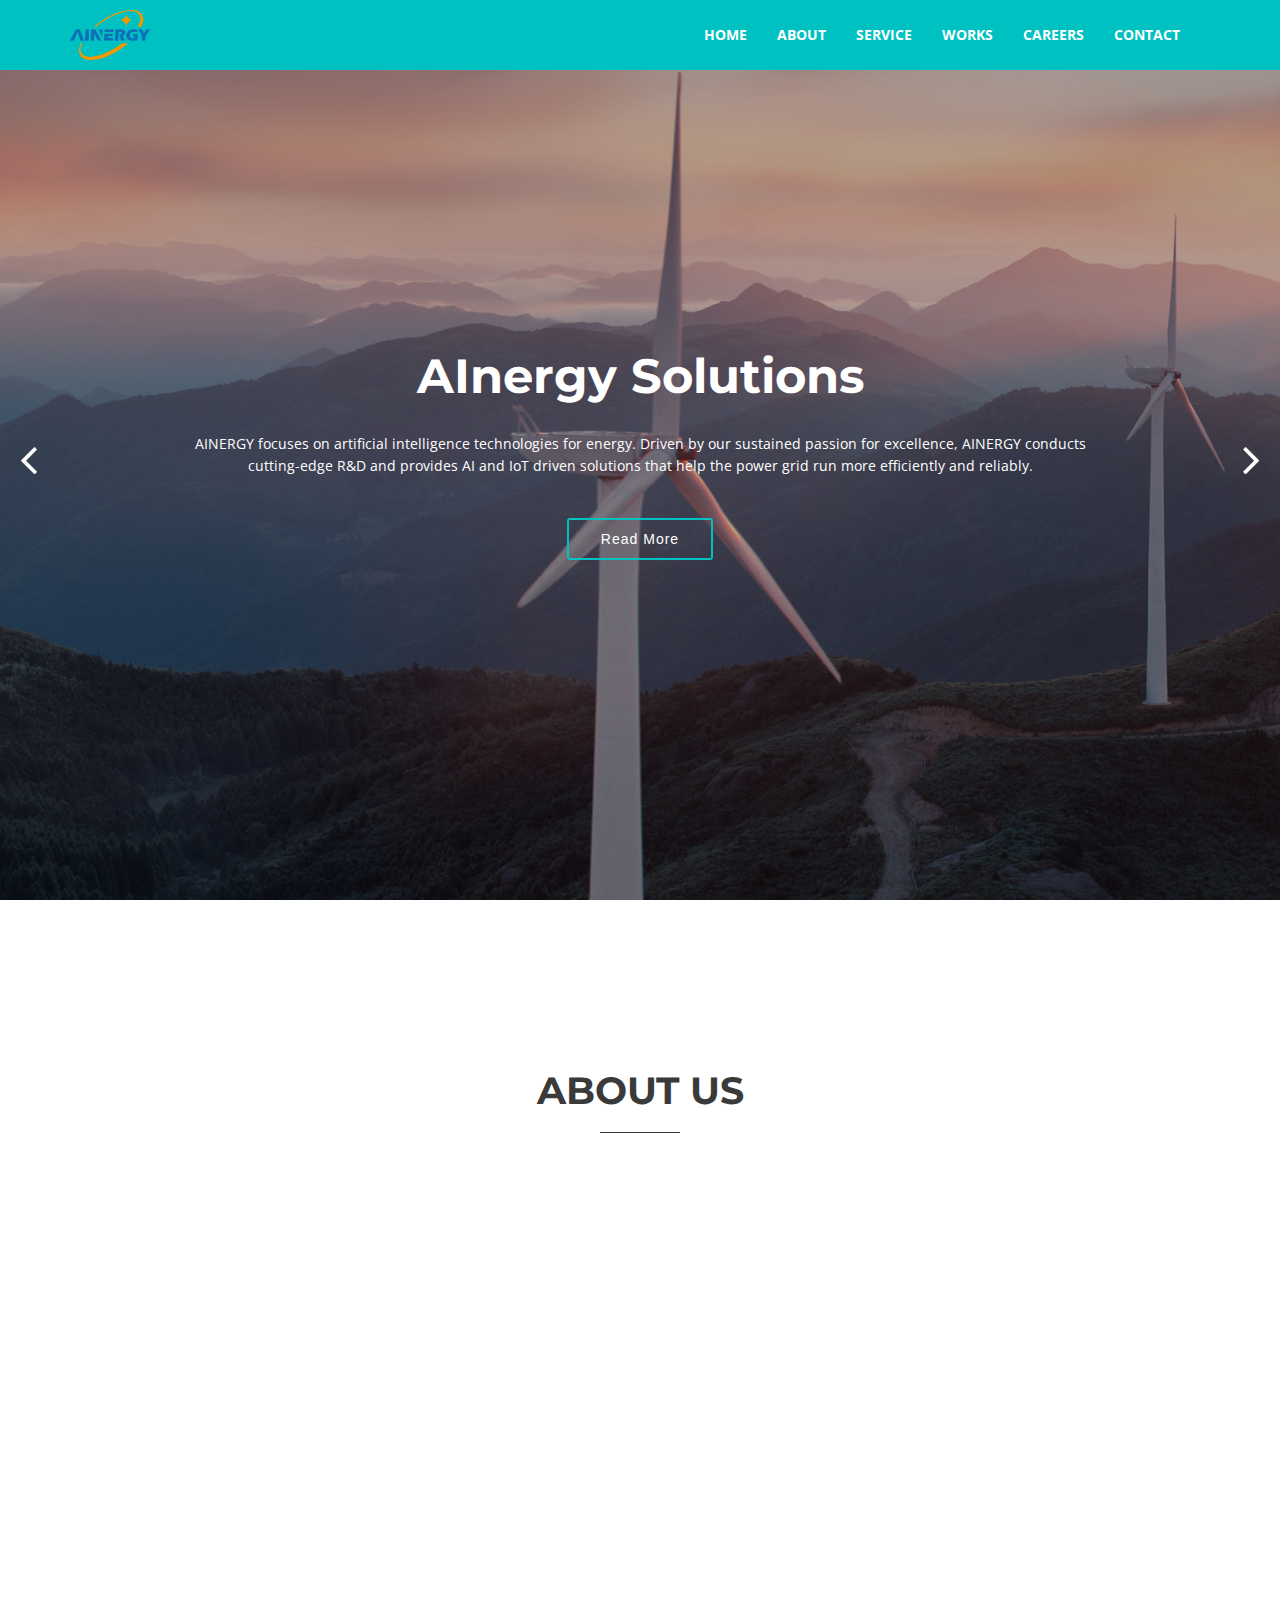
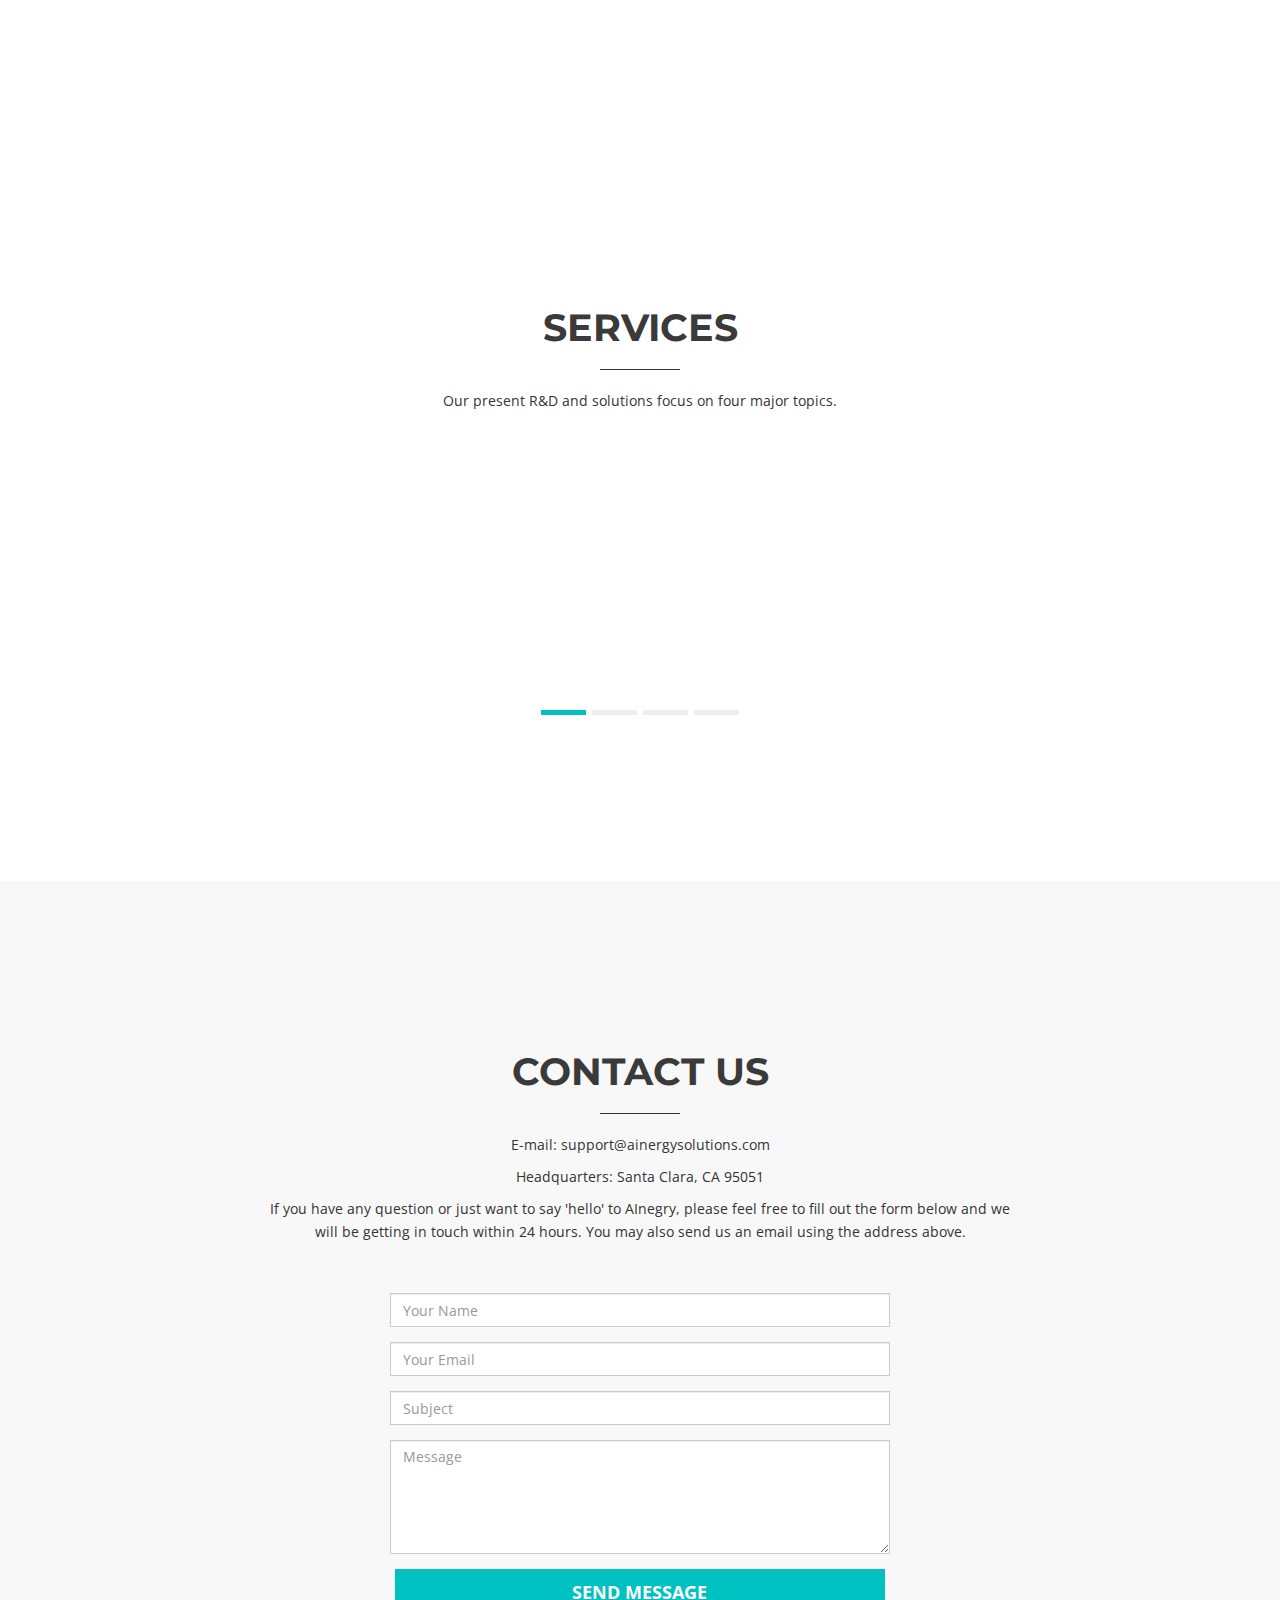
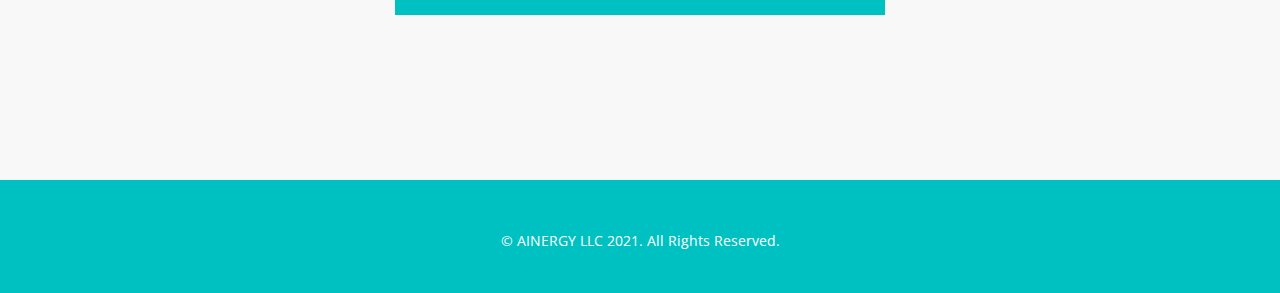
==== commit db7a20c8: "change" ====
--- a/index.html
+++ b/index.html
@@ -22,7 +22,7 @@
 <body>
 
   <!-- Navigation -->
-  <nav class="navbar navbar-default" role="navigation">
+  <nav class="navbar navbar-default" id="work" role="navigation">
     <div class="container">
       <div class="navbar-header">
         <button type="button" class="navbar-toggle" data-toggle="collapse" data-target=".navbar-ex1-collapse">
@@ -61,7 +61,7 @@
 
           <!-- Slide 1 -->
           <div class="item active">
-            <div class="carousel-background"><img src="img/intro/1.jpg" alt=""></div>
+            <div class="carousel-background"><img src="img/intro/2_small.jpg" alt=""></div>
             <div class="carousel-container">
               <div class="carousel-content">
                 <h2 class="animated fadeInDown">AInergy Solutions</h2>
@@ -75,7 +75,7 @@
           
           <!-- Slide 2 -->
           <div class="item">
-            <div class="carousel-background"><img src="img/intro/2.jpg" alt=""></div>
+            <div class="carousel-background"><img src="img/intro/2_small.jpg" alt=""></div>
             <div class="carousel-container">
               <div class="carousel-content">
                 <h2 class="animated fadeInDown">Creativity and Technology</span></h2>
@@ -178,7 +178,7 @@
                   </div>
                   <div class="col-sm-12 col-md-5">
                     <div class="screenshot wow bounceInRight">
-                      <img src="img/screenshots/gridmind.png" class="img-responsive" alt="" />
+                      <img src="img/screenshots/gridmind_cut.png" class="img-responsive" alt="" />
                     </div>
                   </div>
                 </div>
@@ -194,7 +194,7 @@
                   </div>
                   <div class="col-sm-12 col-md-5">
                     <div class="screenshot wow bounceInRight">
-                      <img src="img/screenshots/grideye.jpg" class="img-responsive" alt="" />
+                      <img src="img/screenshots/grideye_cut.jpg" class="img-responsive" alt="" />
                     </div>
                   </div>
                 </div>
@@ -209,7 +209,7 @@
                   </div>
                   <div class="col-sm-12 col-md-5">
                     <div class="screenshot wow bounceInRight">
-                      <img src="img/screenshots/srtplug.jpg" class="img-responsive" alt="" />
+                      <img src="img/screenshots/srtplug_cut.jpg" class="img-responsive" alt="" />
                     </div>
                   </div>
                 </div>
@@ -487,7 +487,8 @@
     <div class="container">
       <div class="row">
         <div class="col-md-12">
-          <p>Copyright &copy; AInergy. All rights reserved.</p>
+          <p>&copy; AINERGY LLC 2021. All Rights Reserved.</p>
+          
         </div>
       </div>
     </div>
